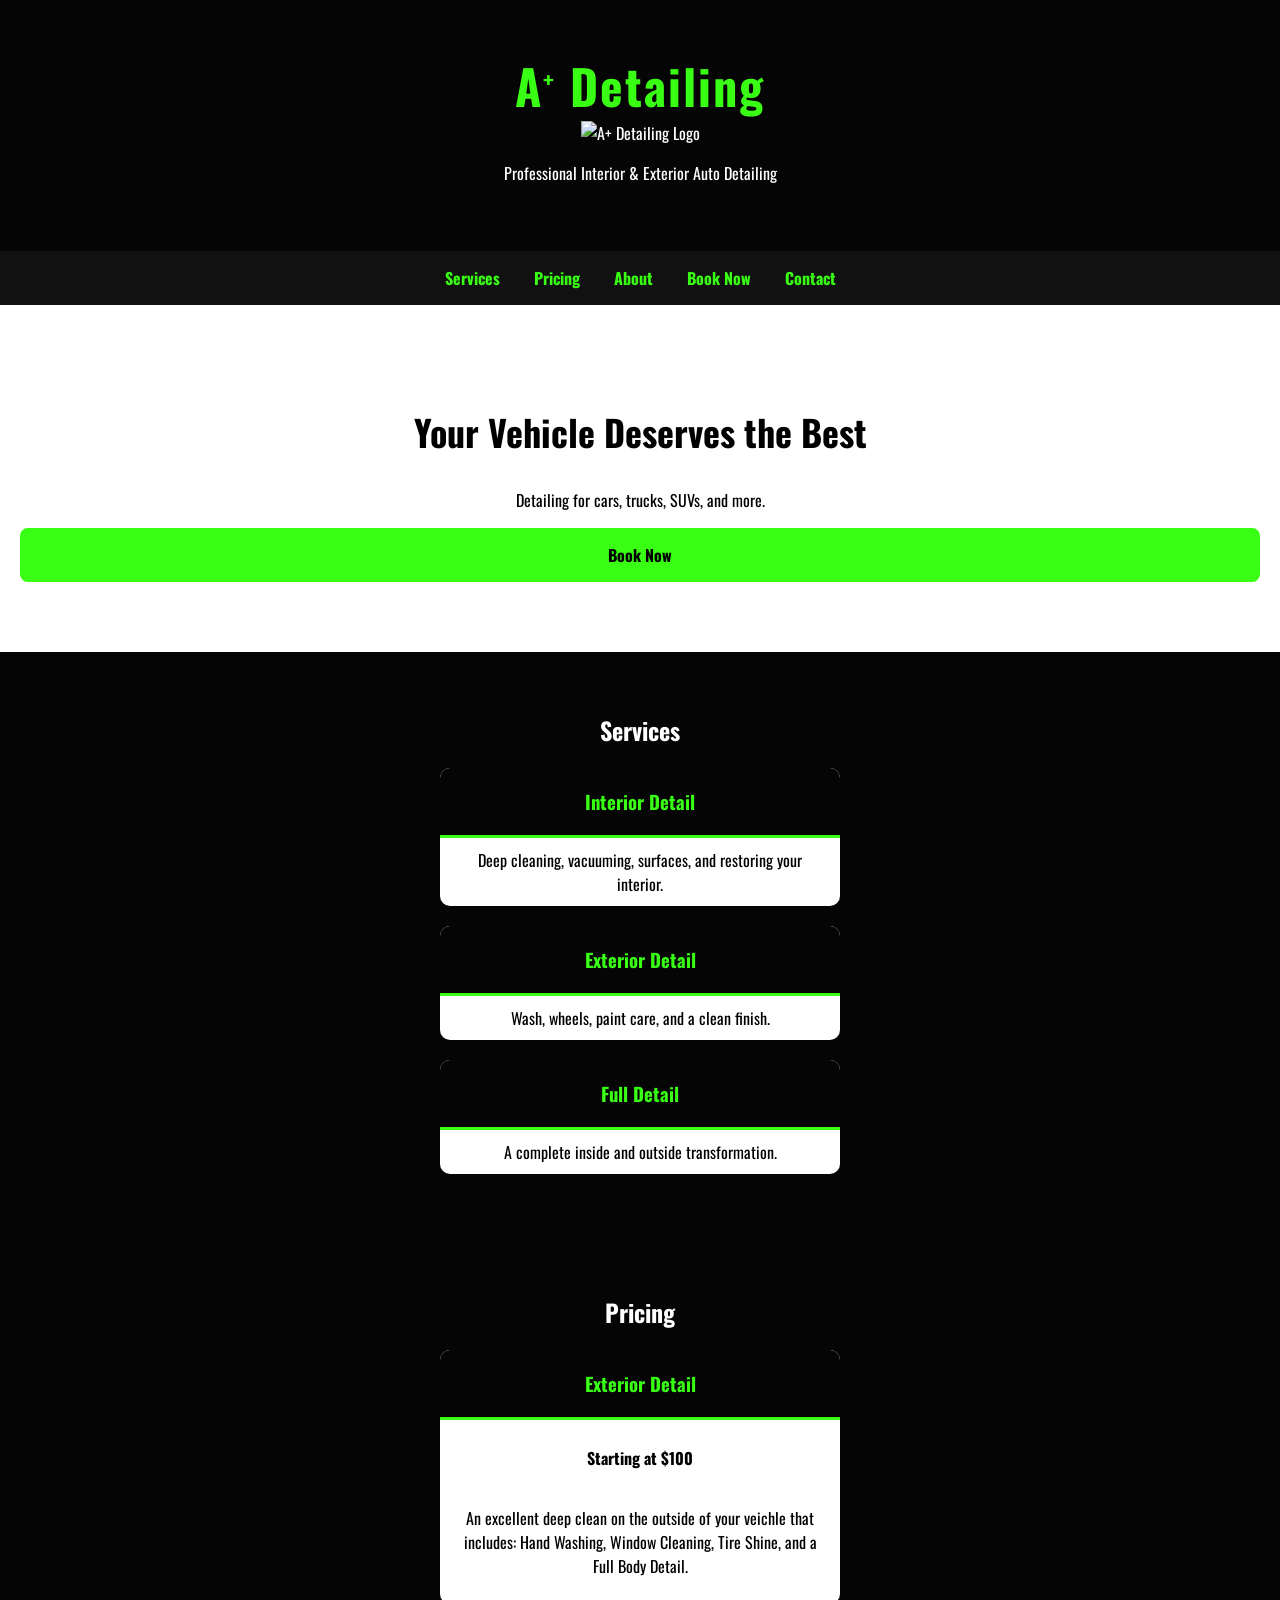
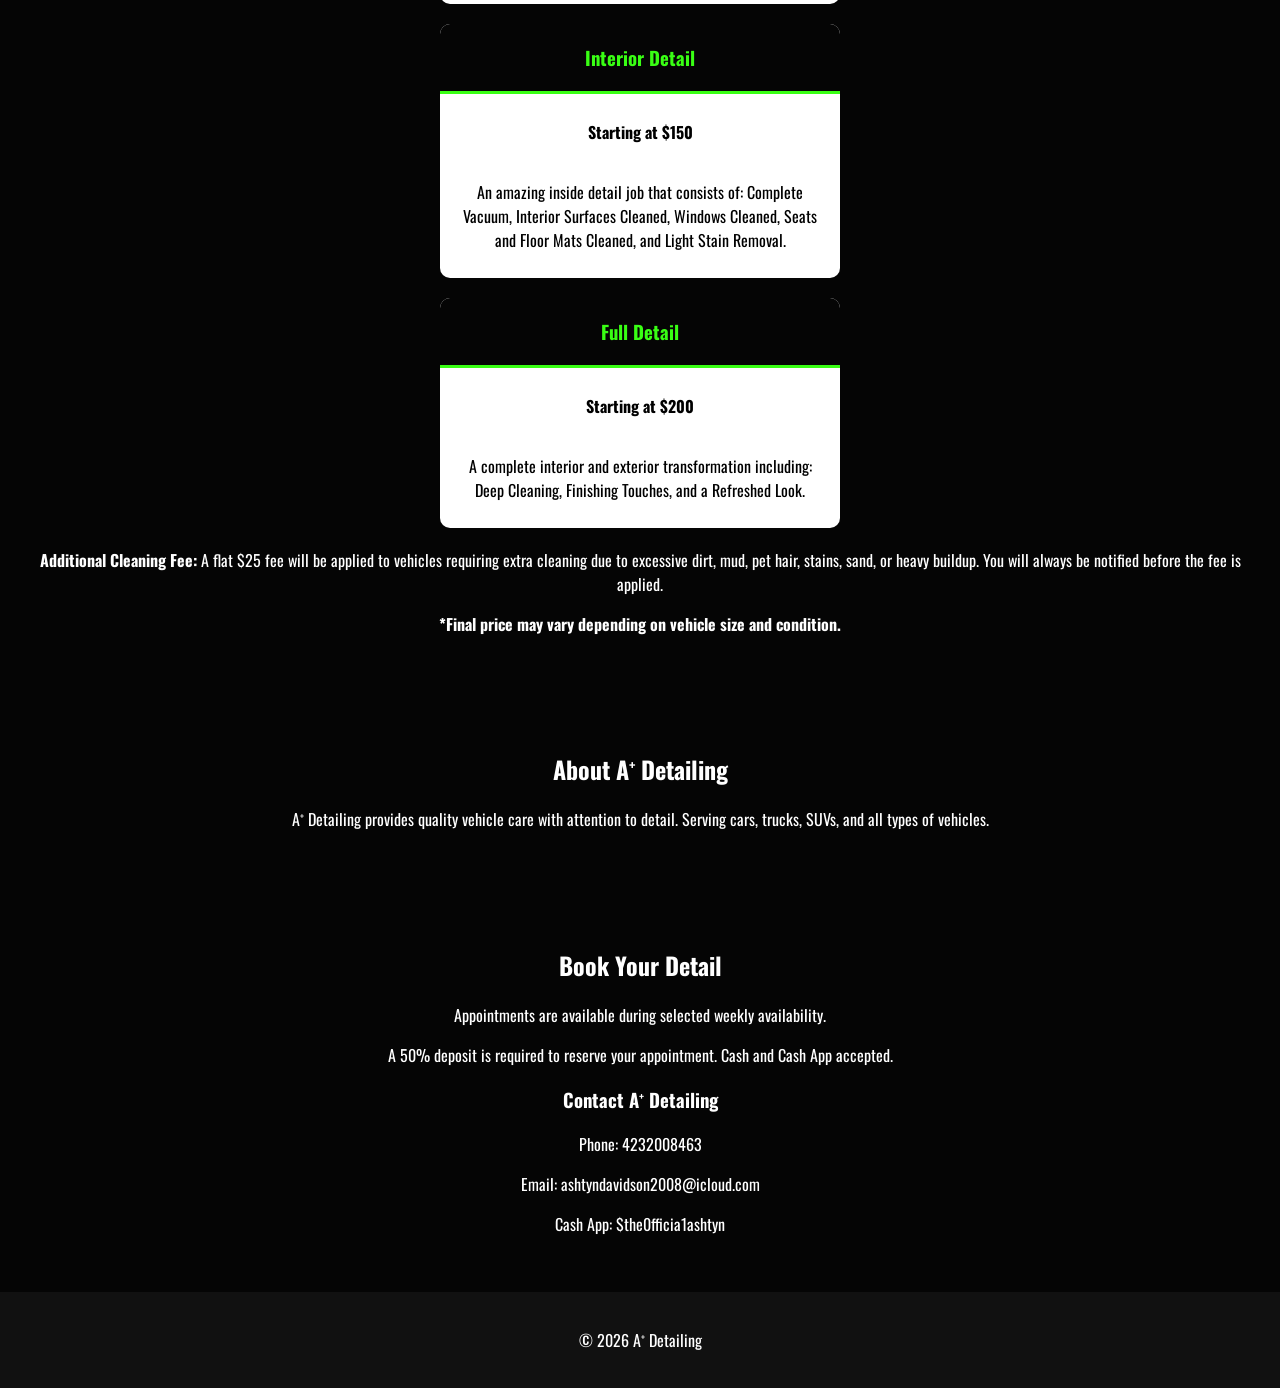
==== index.html @ 8a40f92f "Update index.html" ====
<!DOCTYPE html>
<html lang="en">
<head>
    <meta charset="UTF-8">
    <meta name="viewport" content="width=device-width, initial-scale=1.0">
        
        <link rel="preconnect" href="https://fonts.googleapis.com">
<link rel="preconnect" href="https://fonts.gstatic.com" crossorigin>
<link href="https://fonts.googleapis.com/css2?family=Oswald:wght@400;500;600;700&display=swap" rel="stylesheet">
    
    <title>A<sup>+</sup> Detailing | Auto Detailing</title>
    <link rel="stylesheet" href="style.css">
</head>

<body>

<header>
    <h1>A<sup>+</sup> Detailing</h1>
    <img src="logo.png" alt="A+ Detailing Logo">
    <p>Professional Interior & Exterior Auto Detailing</p>
</header>

<nav>
    <a href="#services">Services</a>
    <a href="#pricing">Pricing</a>
    <a href="#about">About</a>
    <a href="booking.html">Book Now</a>
    <a href="contact.html">Contact</a>
</nav>

<section class="hero">
    <h2>Your Vehicle Deserves the Best</h2>
    <p>Detailing for cars, trucks, SUVs, and more.</p>
    <a class="button" href="booking.html">Book Now</a>
</section>

<section id="services">
    <h2>Services</h2>

    <div class="card">
        <h3>Interior Detail</h3>
        <p>Deep cleaning, vacuuming, surfaces, and restoring your interior.</p>
    </div>

    <div class="card">
        <h3>Exterior Detail</h3>
        <p>Wash, wheels, paint care, and a clean finish.</p>
    </div>

    <div class="card">
        <h3>Full Detail</h3>
        <p>A complete inside and outside transformation.</p>
    </div>
</section>
<section id="pricing">
    <h2>Pricing</h2>

    <div class="pricing-card">
        <h3>Exterior Detail</h3>
        <p><strong>Starting at $100</strong></p>
        <p>
            An excellent deep clean on the outside of your veichle that includes: 
            Hand Washing, Window Cleaning, Tire Shine, and a Full Body Detail.
        </p>
    </div>
    
    <div class="pricing-card">
        <h3>Interior Detail</h3>
        <p><strong>Starting at $150</strong></p>
        <p>
            An amazing inside detail job that consists of: 
            Complete Vacuum, Interior Surfaces Cleaned, Windows Cleaned, Seats and Floor Mats Cleaned, and Light Stain Removal.
        </p>
    </div>
    
    <div class="pricing-card">
        <h3>Full Detail</h3>
        <p><strong>Starting at $200</strong></p>
        <p>
            A complete interior and exterior transformation including: 
            Deep Cleaning, Finishing Touches, and a Refreshed Look.
        </p>
    </div>
    
    <p><strong>Additional Cleaning Fee:</strong> A flat $25 fee will be applied to vehicles requiring extra cleaning due to excessive dirt, mud, pet hair, stains, sand, or heavy buildup. You will always be notified before the fee is applied.</p>

    <p><strong>*Final price may vary depending on vehicle size and condition.</strong></p>
</section>
<section id="about">
    <h2>About A<sup>+</sup> Detailing</h2>
    <p>
         A<sup>+</sup> Detailing provides quality vehicle care with attention to detail.
        Serving cars, trucks, SUVs, and all types of vehicles.
    </p>
</section>

<section id="contact">
    <h2>Book Your Detail</h2>
    
    <p>
        Appointments are available during selected weekly availability.
    </p>
    
    <p>
        A 50% deposit is required to reserve your appointment.
        Cash and Cash App accepted.
    </p>
    
    <h3>Contact A<sup>+</sup> Detailing</h3>
    
    <p>Phone: 4232008463</p>
    <p>Email: ashtyndavidson2008@icloud.com</p>
    <p>Cash App: $the0fficia1ashtyn</p>
    
</section>

<footer>
    <p>© 2026 A<sup>+</sup> Detailing</p>
</footer>

<script src="script.js"></script>

</body>
</html>
---- style.css ----
body {
    margin: 0;
    font-family: "Oswald", sans-serif;
    background: #050505;
    color: white;
}
header {
    background: #050505;
    color: #ffffff;
    text-align: center;
    padding: 50px 20px;
}

header h1 {
    font-size: 48px;
    margin: 0;
    letter-spacing: 2px;
    color: #39ff14;
}
nav {
    background: #111;
    text-align: center;
    padding: 15px;
}

nav a {
    color: #39ff14;
    text-decoration: none;
    margin: 0 15px;
    font-weight: bold;
}
.button {
    display: block;
    background: #39ff14;
    color: #000;
    padding: 15px 30px;
    text-decoration: none;
    border-radius: 8px;
    margin-top: 20px auto;
    font-weight: bold;
}
h1, h2, h3 {
    font-family: "Oswald", sans-serif;
}
.hero {
    text-align: center;
    padding: 70px 20px;
    background: white;
    color: black;
}

.hero h2 {
    font-size: 36px;
}

section {
    padding: 40px 20px;
    text-align: center;
}

.card {
    background: white;
    color: black;
    border-radius: 10px;
    overflow: hidden;
    margin: 20px auto;
    max-width: 400px;
}

.card h3 {
    background: #050505;
    color: #39ff14;
    margin: 0;
    padding: 20px;
    border-bottom: 3px solid #39ff14;
}

.card p {
    padding: 10px 20px;
    margin: 0;
}

footer {
    background: #111;
    color: white;
    text-align: center;
    padding: 20px;
}
form {
    max-width: 400px;
    margin: 0 auto;
    text-align: center;
}
label {
    display: block;
    margin-bottom: 5px;
}
input, select, textarea {
    width: 100%;
    padding: 12px;
    margin-top: 0px;
    border-radius: 5px;
    border: none;
    box-sizing: border-box;
}
section {
    text-align: center;
}

form {
    max-width: 400px;
    margin: 0 auto;
    text-align: left;
}
.deposit-box {
    background: #111;
    border: 2px solid #39ff14;
    border-radius: 10px;
    padding: 15px;
    margin: 20px 0;
    color: white;
}
.pricing-card {
    background: white;
    color: black;
    border-radius: 10px;
    overflow: hidden;
    margin: 20px auto;
    max-width: 400px;
}

.pricing-card h3 {
    background: #050505;
    color: #39ff14;
    margin: 0;
    padding: 20px;
    border-bottom: 3px solid #39ff14;
}

.pricing-card p {
    padding: 10px 20px;
}
form .button {
    display: inline-block;
    margin: 20px auto;
}
form {
    text-align: center;
}
h1 sup {
    font-size: 0.5em;
    vertical-align: super;
}
sup {
    font-size: 0.6em;
    vertical-align: super;
}
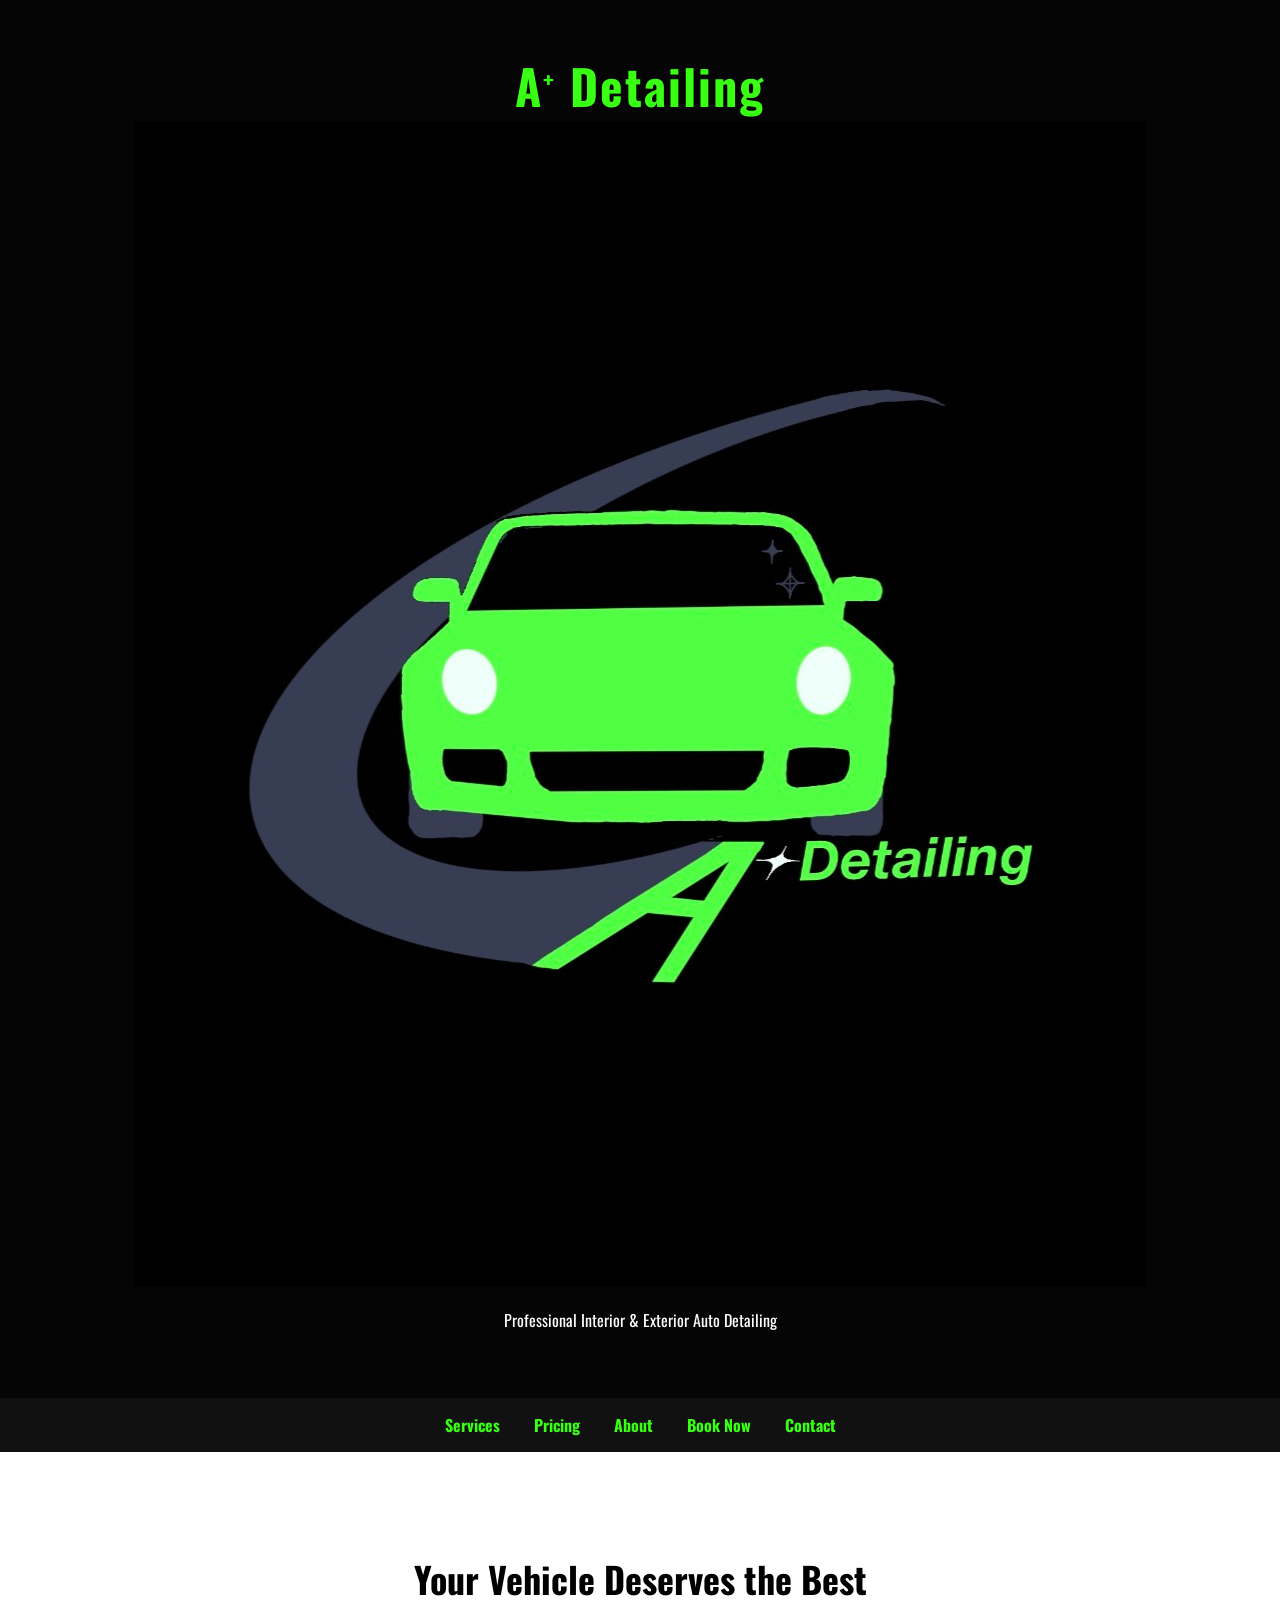
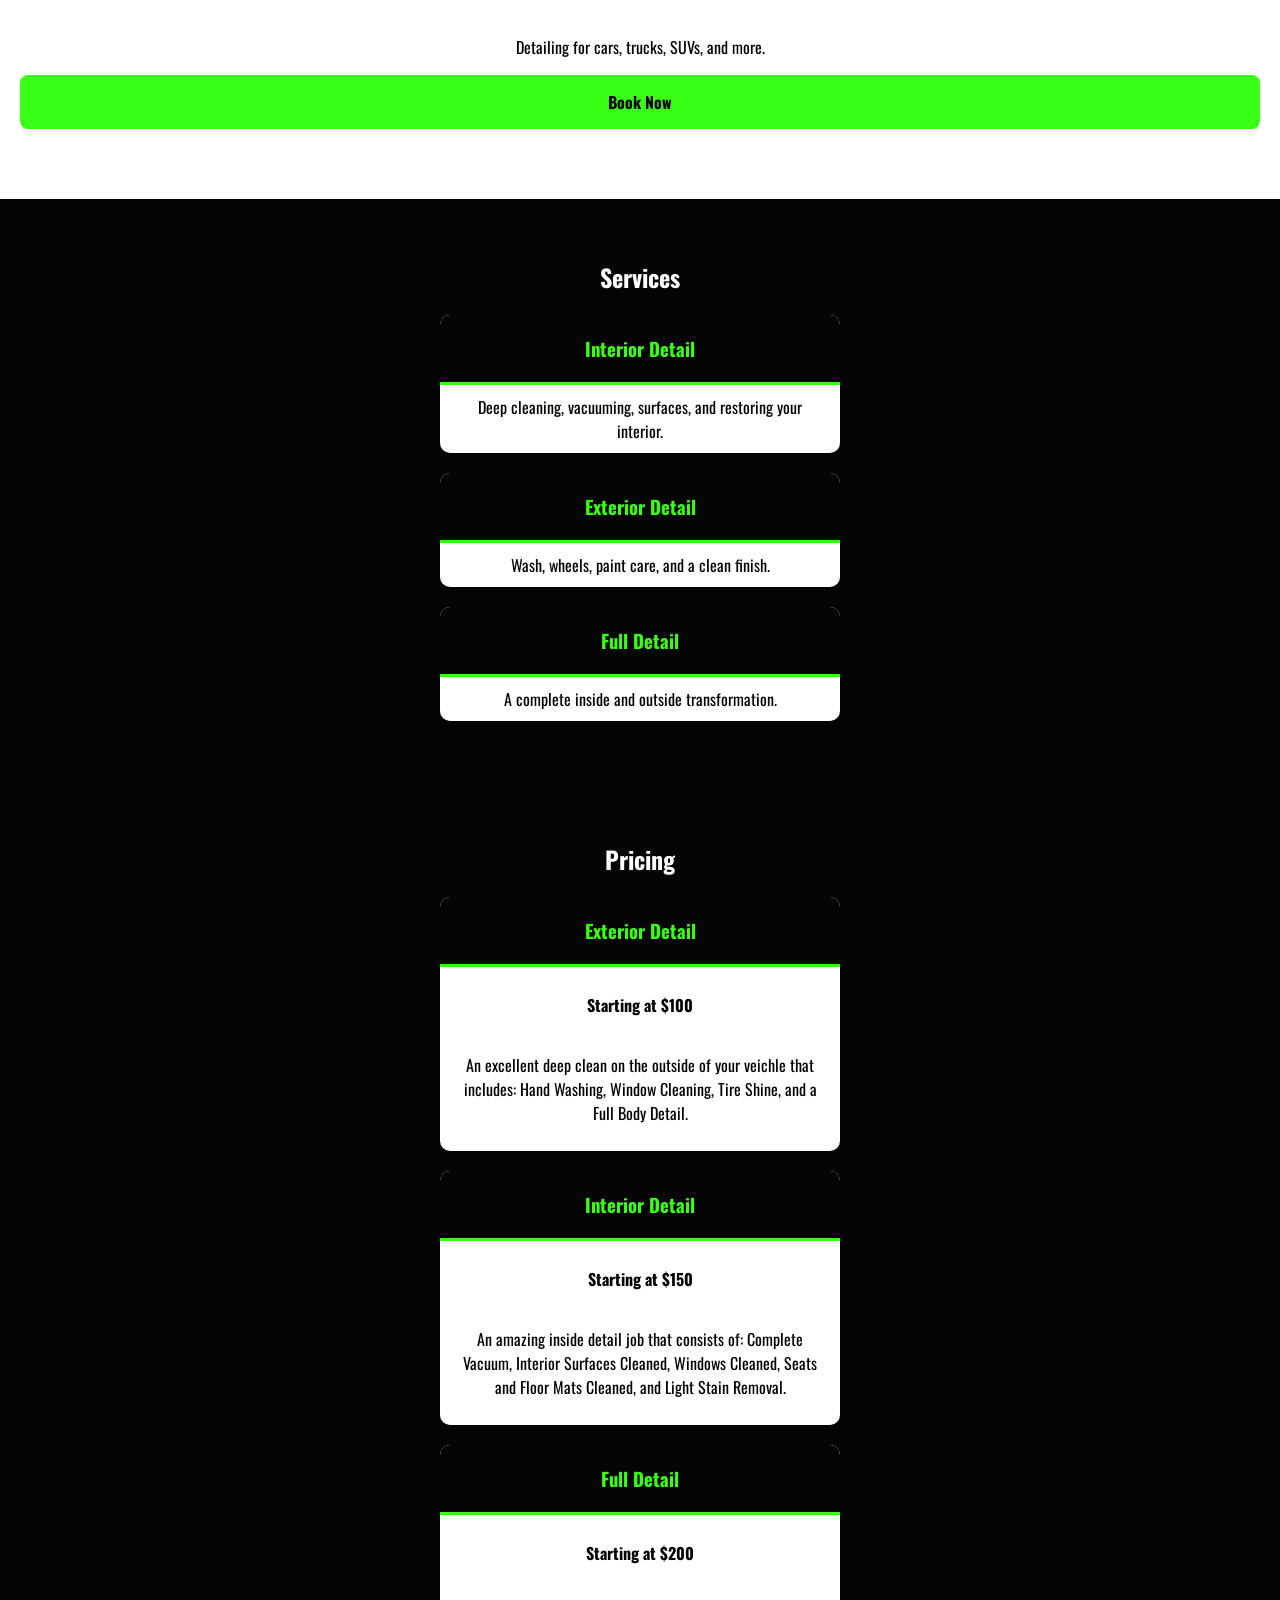
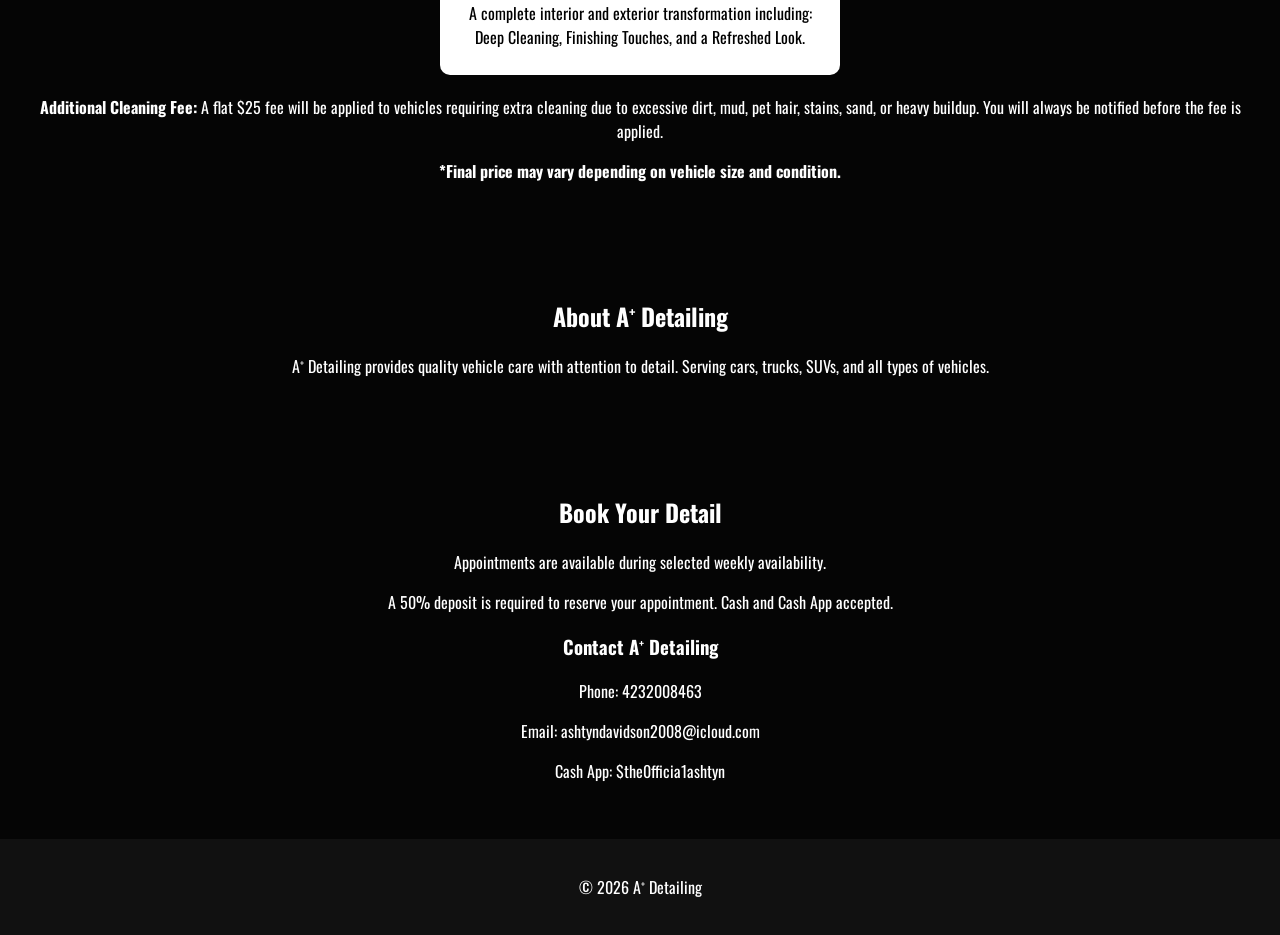
==== commit 7efb32ee: "Update index.html" ====
--- a/index.html
+++ b/index.html
@@ -16,7 +16,7 @@
 
 <header>
     <h1>A<sup>+</sup> Detailing</h1>
-    <img src="logo.png" alt="A+ Detailing Logo">
+    <img src="IMG_7613.jpeg" alt="A+ Detailing Logo">
     <p>Professional Interior & Exterior Auto Detailing</p>
 </header>
 
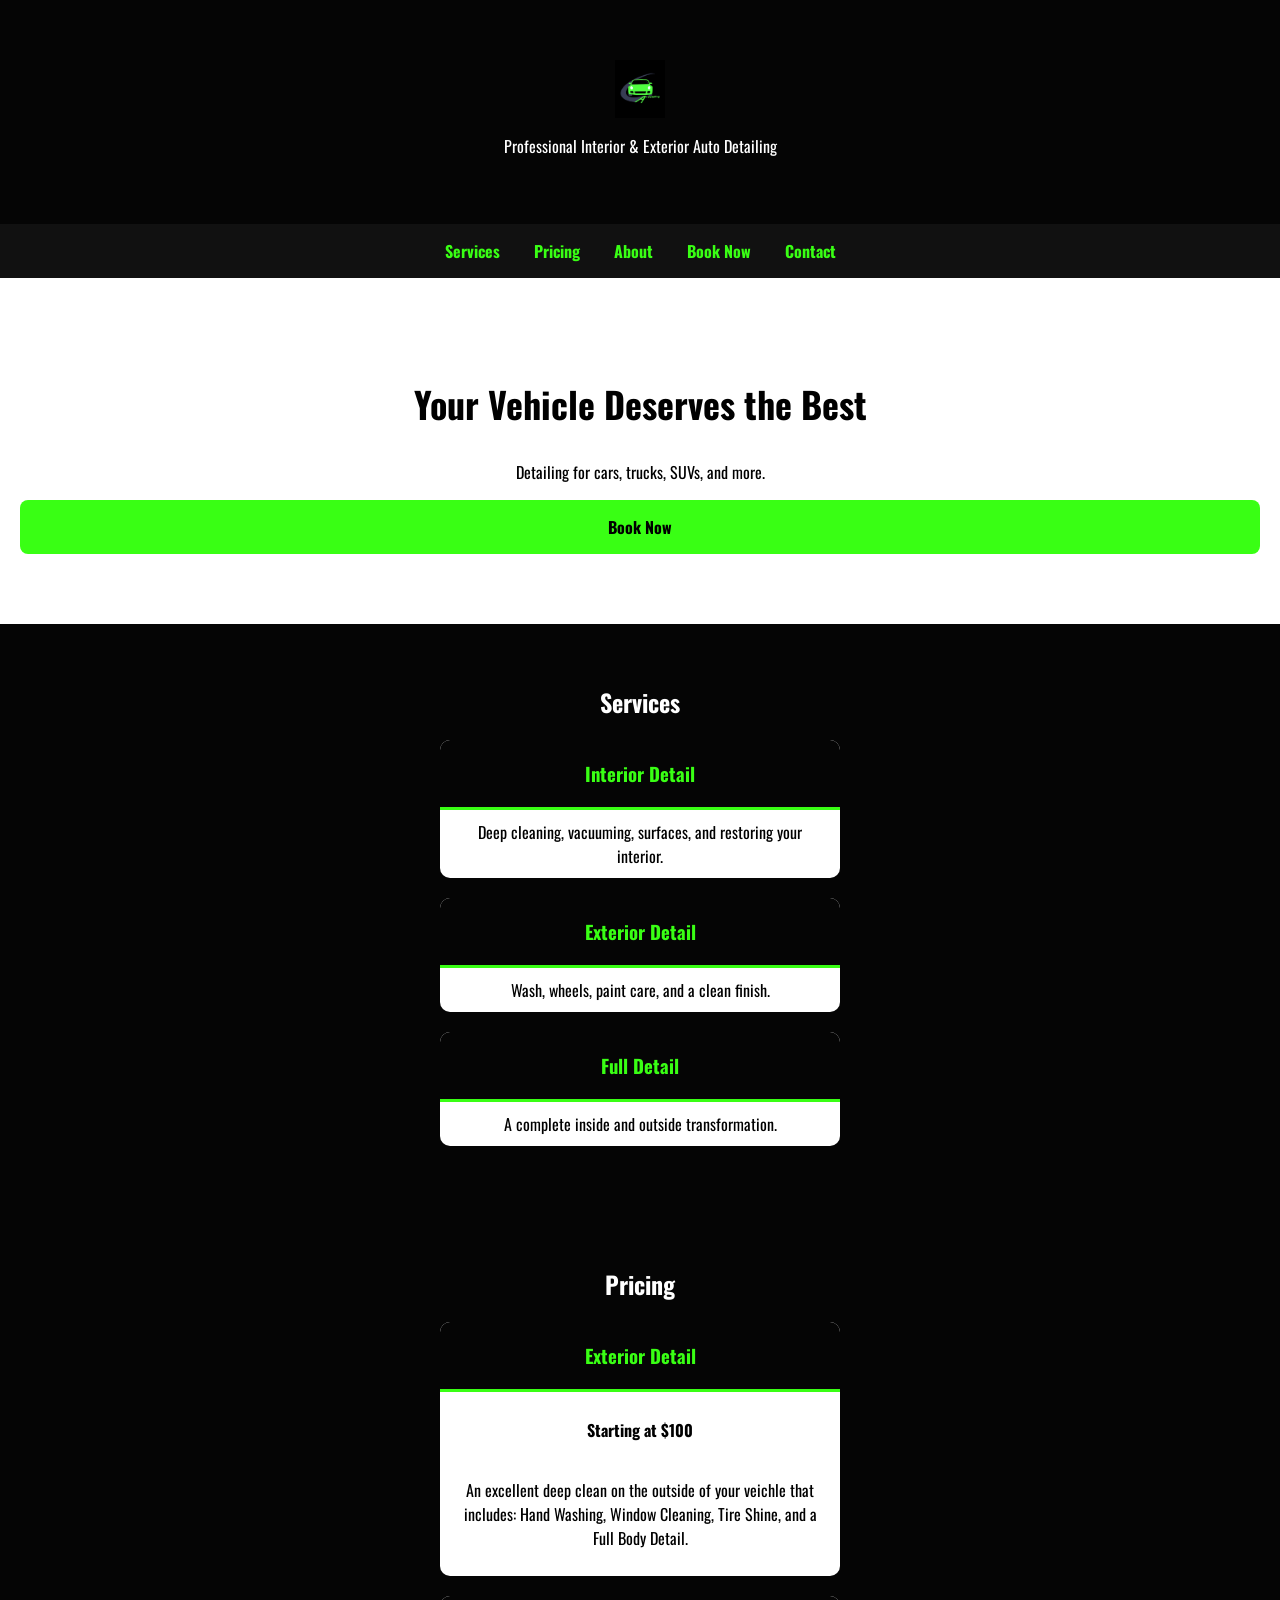
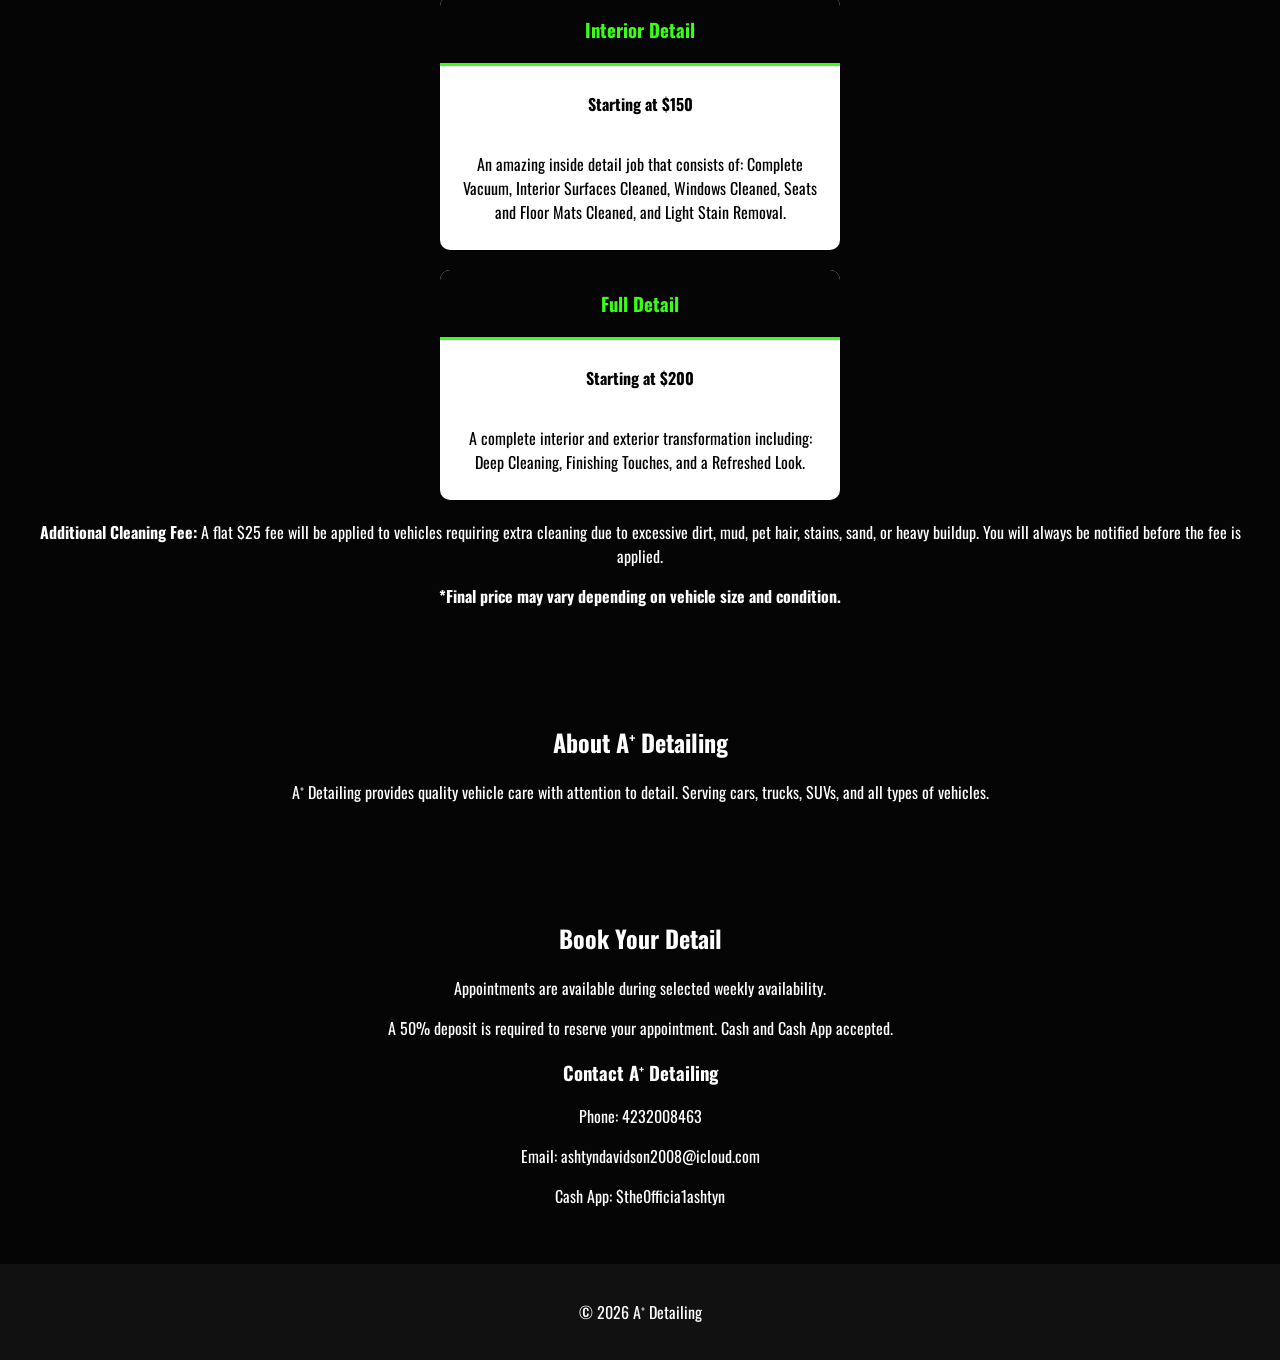
==== commit d1d18afd: "Update index.html" ====
--- a/index.html
+++ b/index.html
@@ -15,7 +15,6 @@
 <body>
 
 <header>
-    <h1>A<sup>+</sup> Detailing</h1>
     <img src="IMG_7613.jpeg" alt="A+ Detailing Logo">
     <p>Professional Interior & Exterior Auto Detailing</p>
 </header>
--- a/style.css
+++ b/style.css
@@ -154,4 +154,11 @@
 sup {
     font-size: 0.6em;
     vertical-align: super;
-}+}
+header img {
+    width: 50px;
+    height: auto;
+    display: block;
+    margin: 10px auto;
+}
+margin: 5px auto;
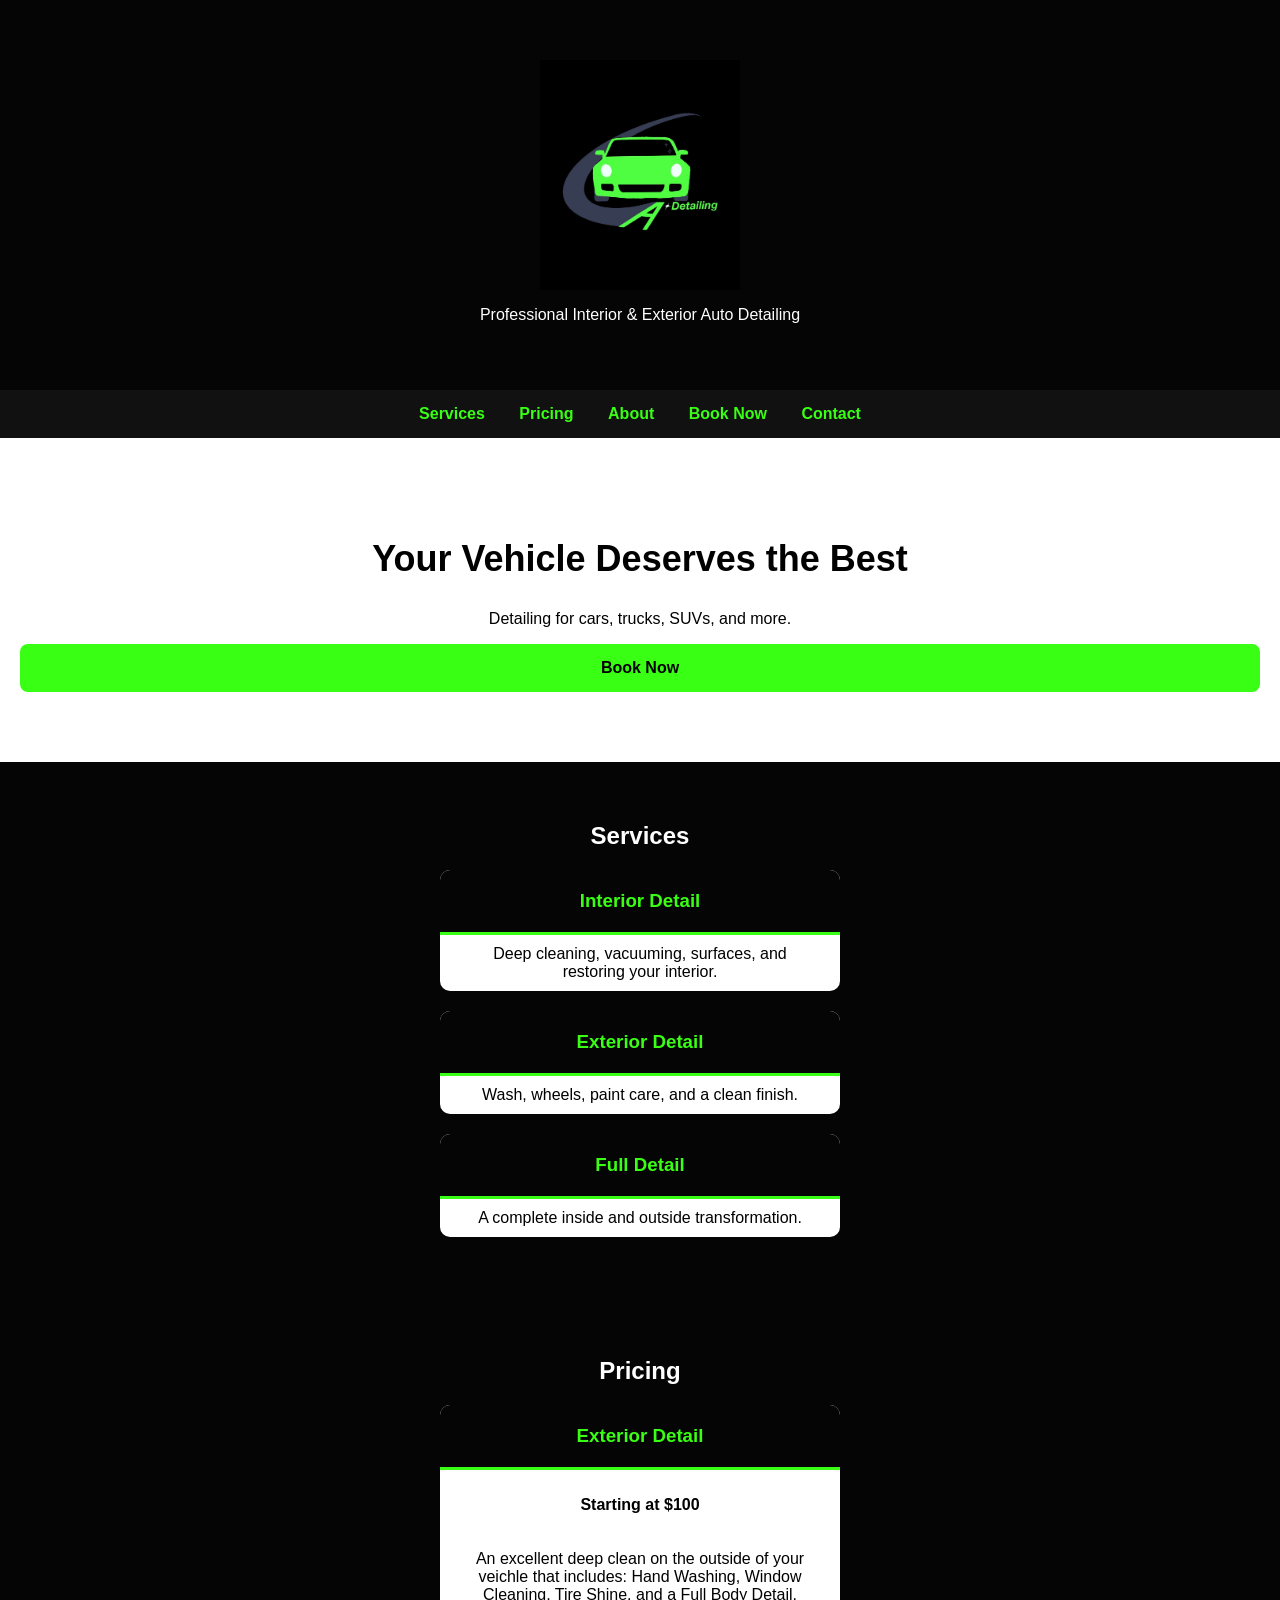
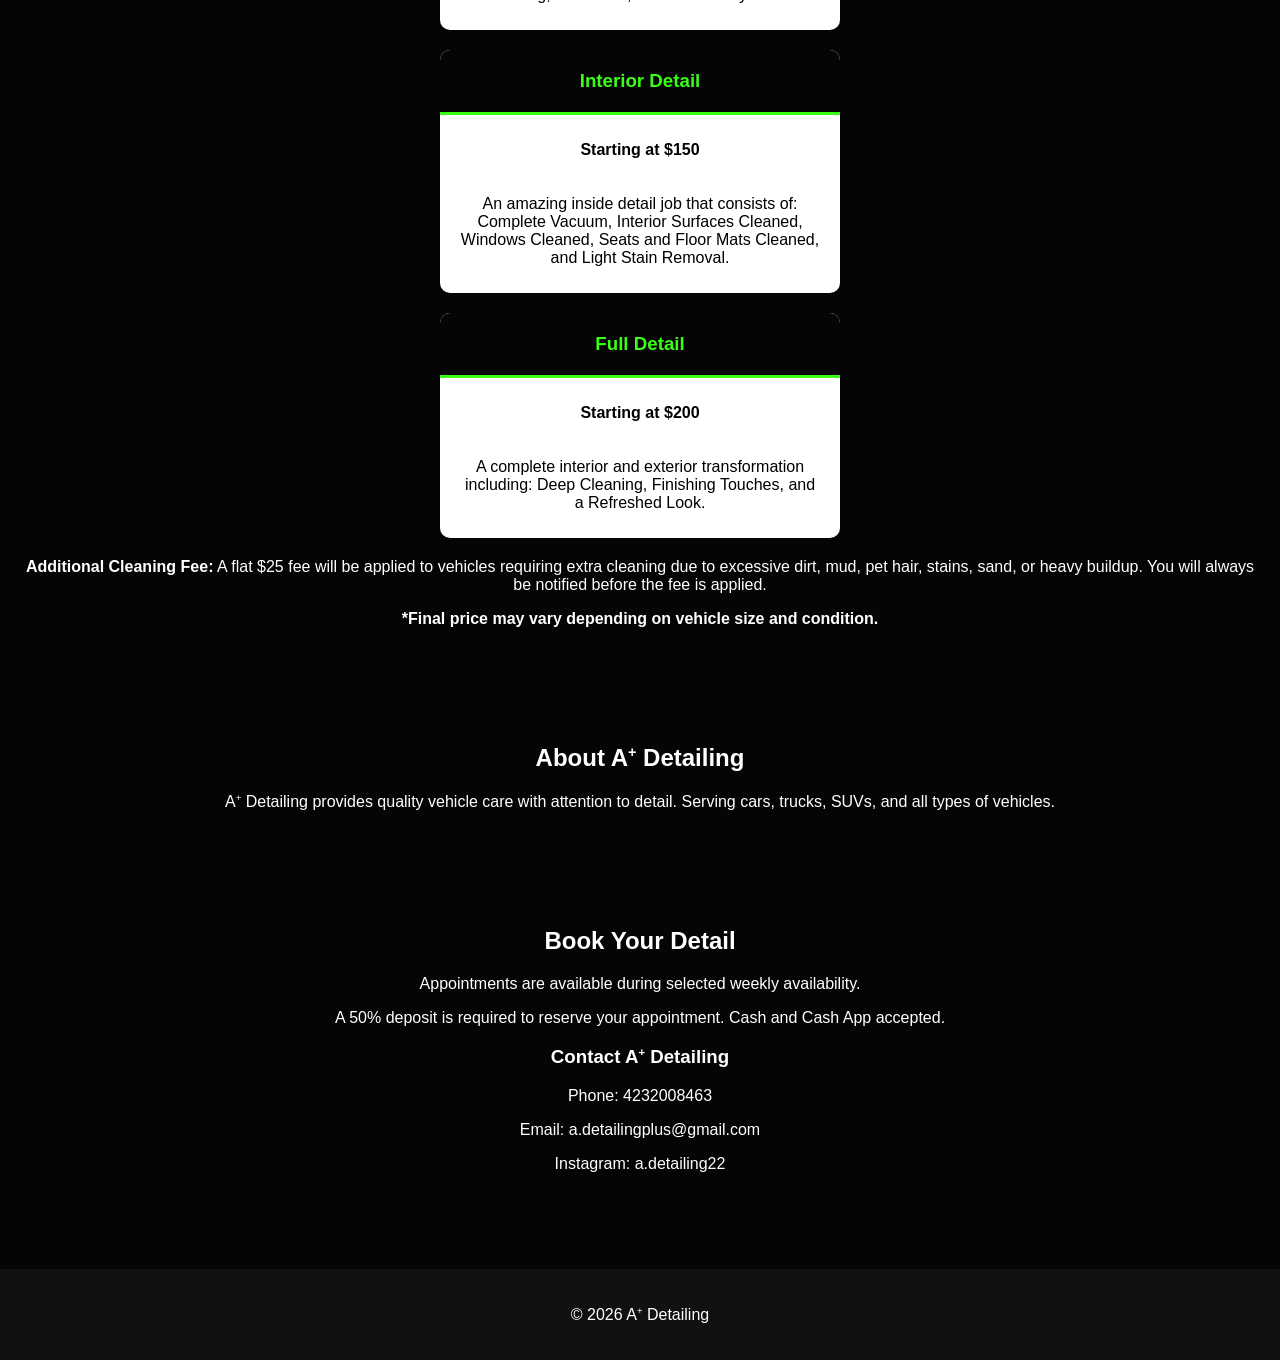
==== commit c9ce37bb: "Update index.html" ====
--- a/index.html
+++ b/index.html
@@ -108,8 +108,8 @@
     <h3>Contact A<sup>+</sup> Detailing</h3>
     
     <p>Phone: 4232008463</p>
-    <p>Email: ashtyndavidson2008@icloud.com</p>
-    <p>Cash App: $the0fficia1ashtyn</p>
+    <p>Email: a.detailingplus@gmail.com</p>
+    <p>Instagram: a.detailing22</p>
     
 </section>
 
--- a/style.css
+++ b/style.css
@@ -1,6 +1,6 @@
 body {
     margin: 0;
-    font-family: "Oswald", sans-serif;
+    font-family: Impact, sans-serif;
     background: #050505;
     color: white;
 }
@@ -40,7 +40,7 @@
     font-weight: bold;
 }
 h1, h2, h3 {
-    font-family: "Oswald", sans-serif;
+    font-family: Impact, sans-serif;
 }
 .hero {
     text-align: center;
@@ -156,9 +156,81 @@
     vertical-align: super;
 }
 header img {
-    width: 50px;
+    width: 200px;
     height: auto;
     display: block;
     margin: 10px auto;
 }
-margin: 5px auto;+margin: 5px auto;
+.contact-container {
+    background: #000;
+    border: 6px solid #39ff14;
+    min-height: 70vh;
+    display: flex;
+    justify-content: center;
+    align-items: center;
+    padding: 30px;
+}
+
+.contact-box {
+    background: #fff;
+    color: #000;
+    max-width: 500px;
+    width: 100%;
+    padding: 30px;
+    border-radius: 12px;
+    text-align: center;
+}
+
+.contact-box h2 {
+    background: #000;
+    color: #39ff14;
+    margin: -30px -30px 25px -30px;
+    padding: 20px;
+}
+.contact-page {
+    border: 8px solid #39ff14;
+    box-sizing: border-box;
+    min-height: 50vh;
+}
+
+.contact-container {
+    display: flex;
+    justify-content: flex-start;
+    align-items: center;
+    padding: 5px 40px 40px;
+}
+
+
+.contact-box {
+    background: white;
+    color: black;
+    width: 100%;
+    max-width: 600px;
+    padding: 35px;
+    border-radius: 12px;
+    text-align: center;
+}
+.contact-page header {
+    text-align: center;
+    padding: 30px 20px;
+}
+
+.contact-page header h1 {
+    font-size: 3rem;
+    letter-spacing: 3px;
+    margin: 0;
+    color: white;
+}
+.logo {
+    width: 200px;
+    height: auto;
+    display: block;
+    margin: 20px auto;
+}
+
+footer {
+    text-align: center;
+    padding: 20px;
+    margin-top: 40px;
+}
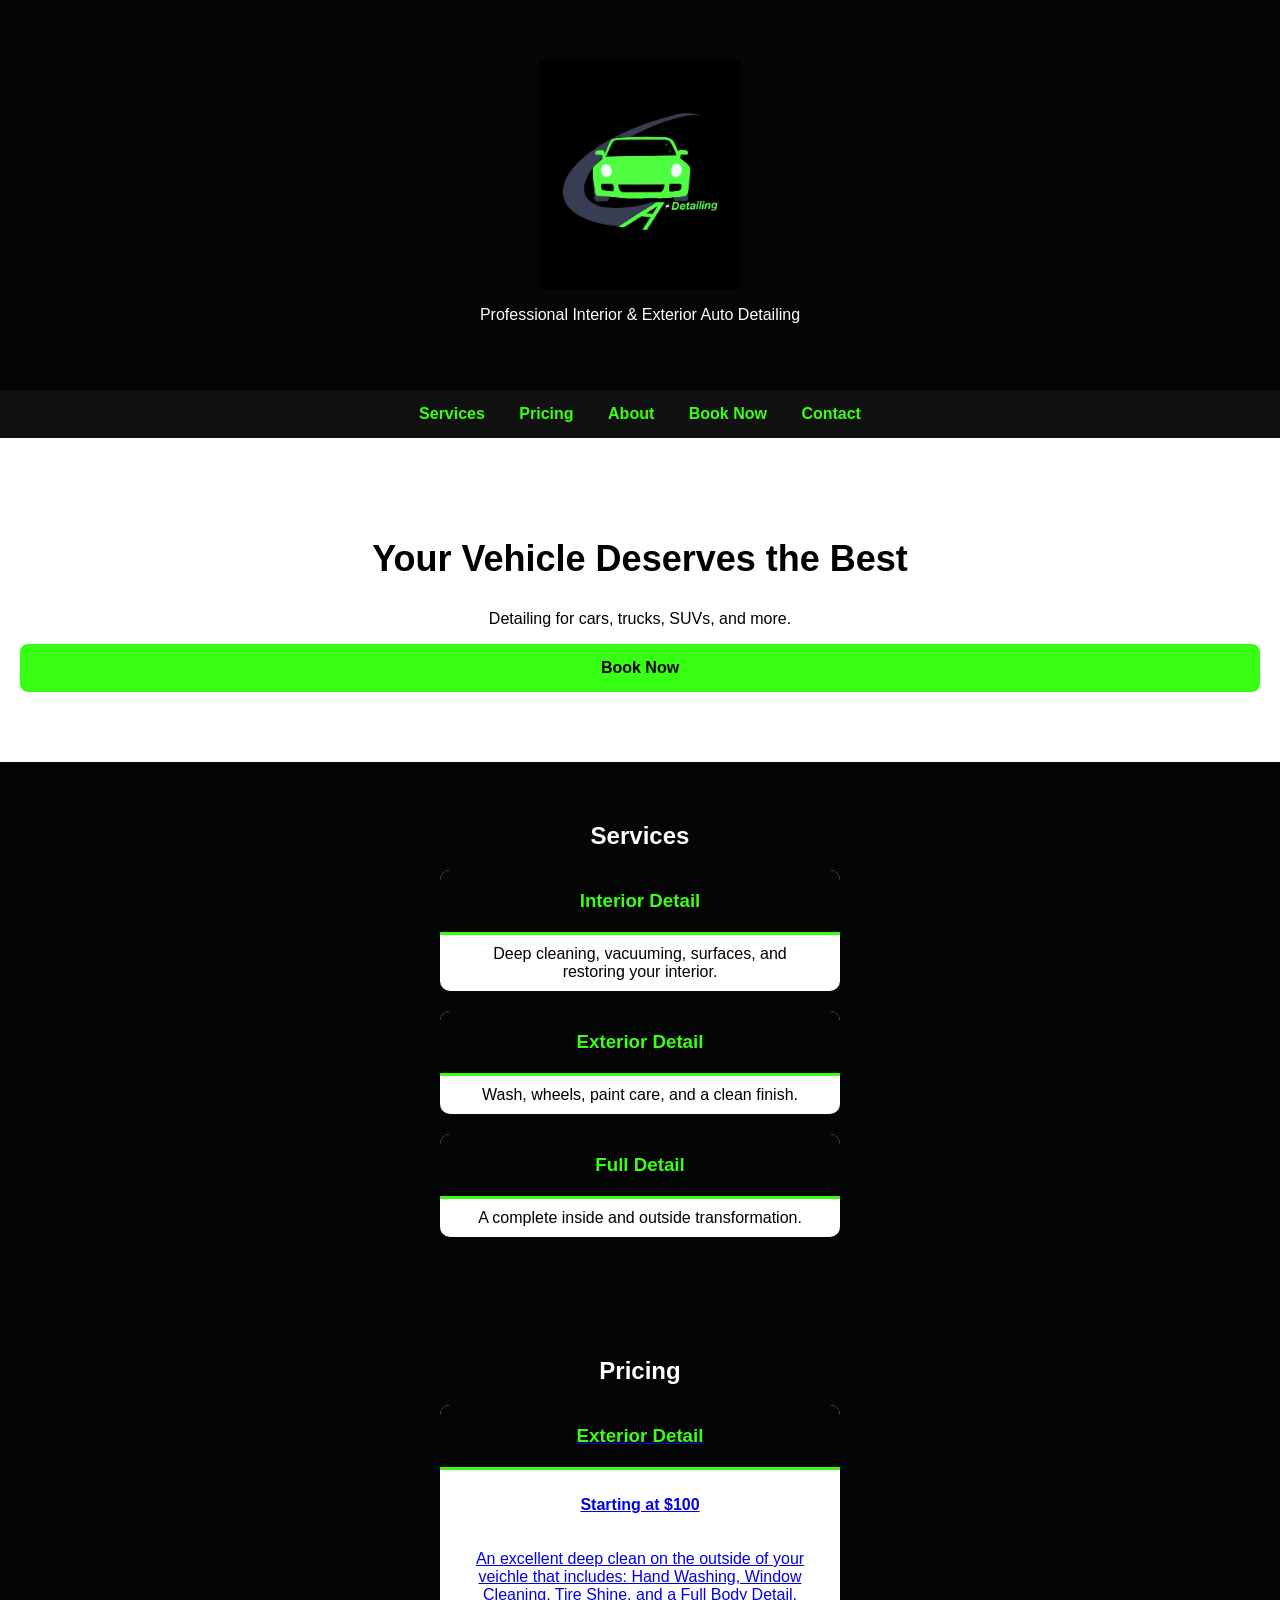
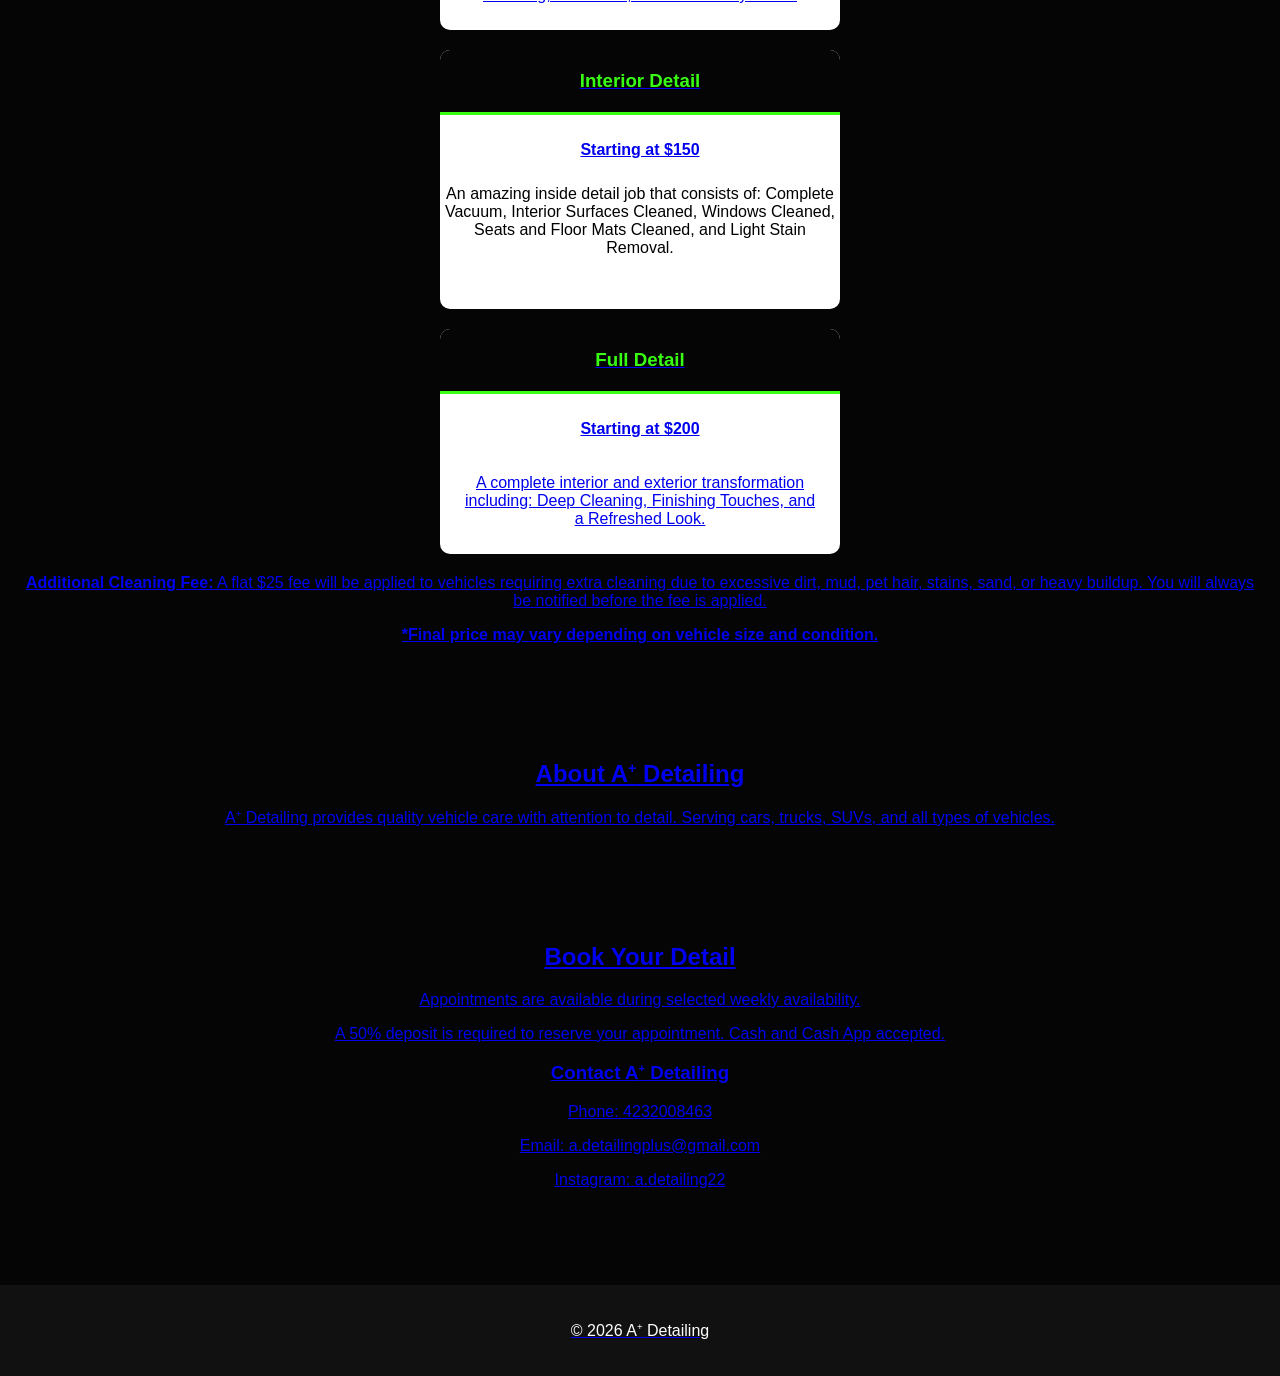
==== commit 0d7ea491: "Update index.html" ====
--- a/index.html
+++ b/index.html
@@ -55,6 +55,7 @@
     <h2>Pricing</h2>
 
     <div class="pricing-card">
+        <a href="booking.html?service=Exterior%20Detail">
         <h3>Exterior Detail</h3>
         <p><strong>Starting at $100</strong></p>
         <p>
@@ -64,15 +65,21 @@
     </div>
     
     <div class="pricing-card">
+
+    <a href="booking.html?service=Interior%20Detail">
+
         <h3>Interior Detail</h3>
+
         <p><strong>Starting at $150</strong></p>
-        <p>
+
+    </a>
             An amazing inside detail job that consists of: 
             Complete Vacuum, Interior Surfaces Cleaned, Windows Cleaned, Seats and Floor Mats Cleaned, and Light Stain Removal.
         </p>
     </div>
     
     <div class="pricing-card">
+        <a href="booking.html?service=Full%20Detail">
         <h3>Full Detail</h3>
         <p><strong>Starting at $200</strong></p>
         <p>
--- a/style.css
+++ b/style.css
@@ -233,4 +233,7 @@
     text-align: center;
     padding: 20px;
     margin-top: 40px;
+}
+.booking-page {
+    font-family: Impact, sans-serif;
 }
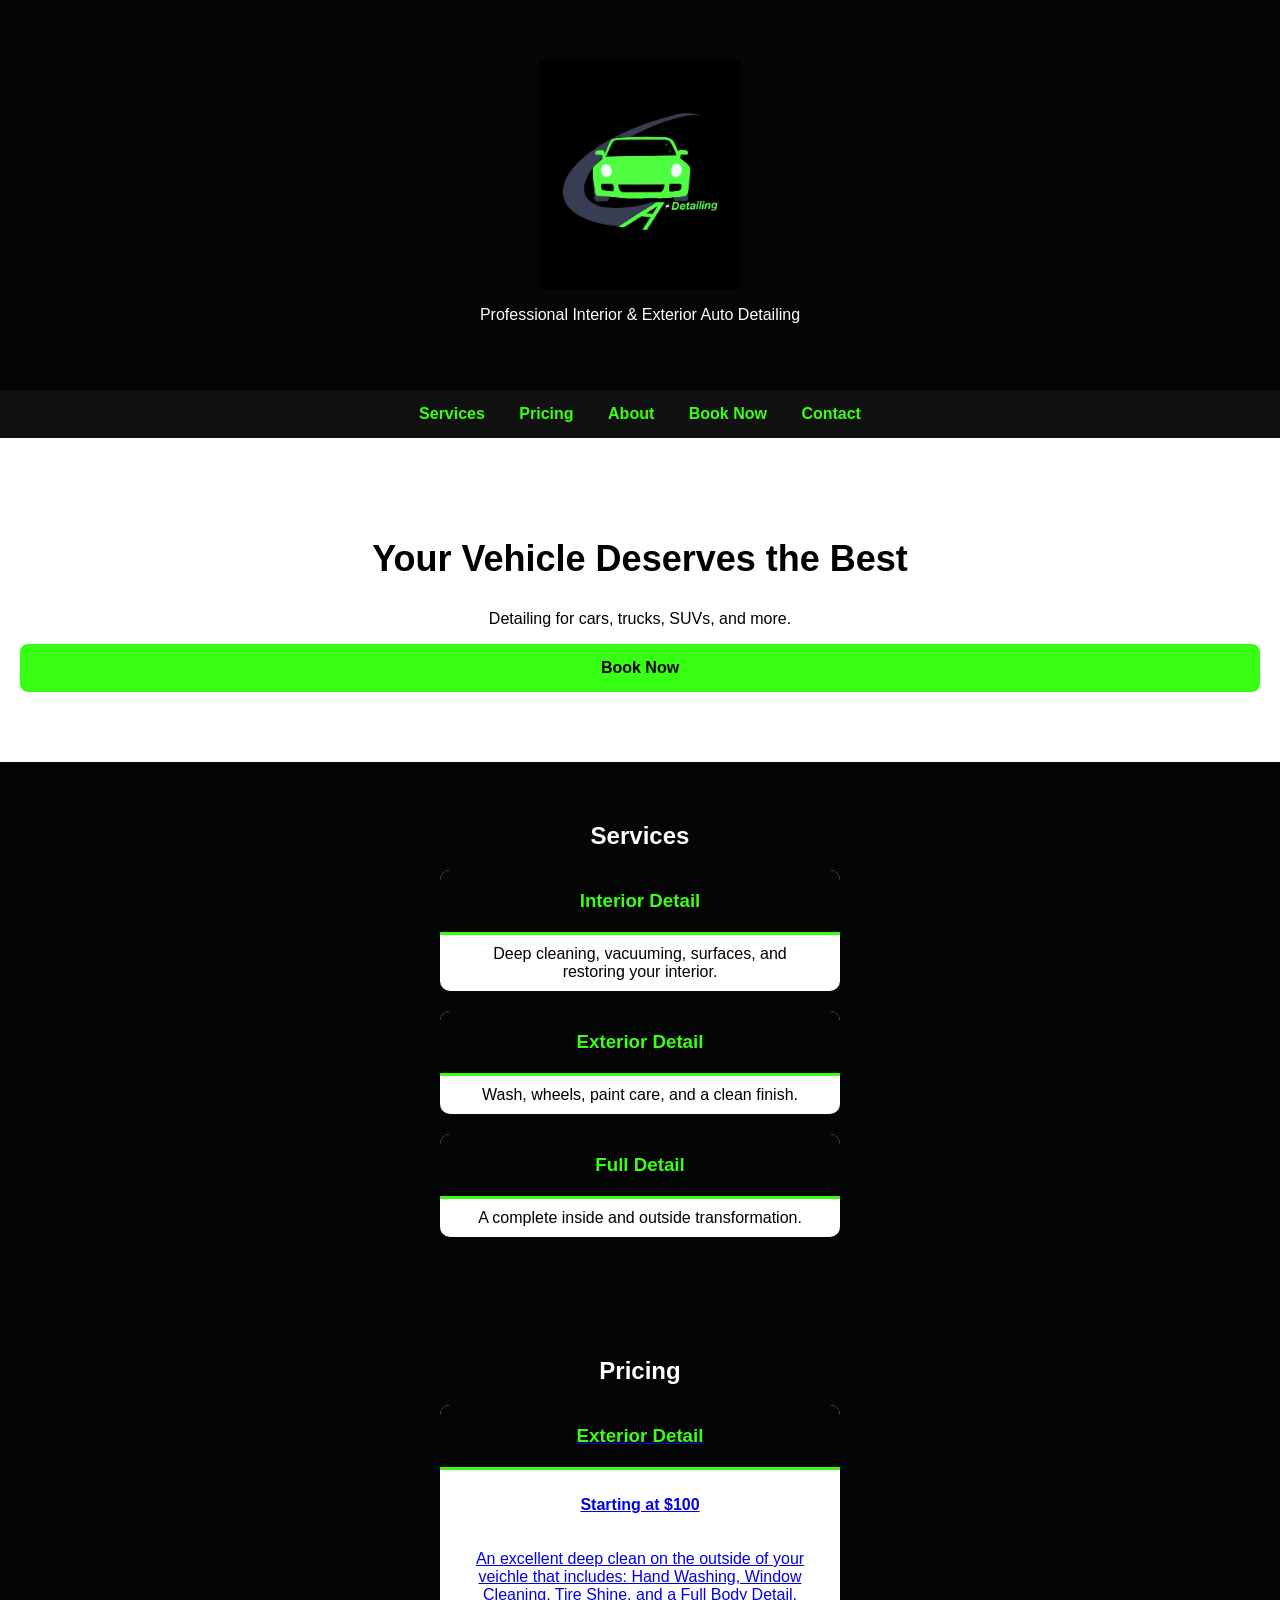
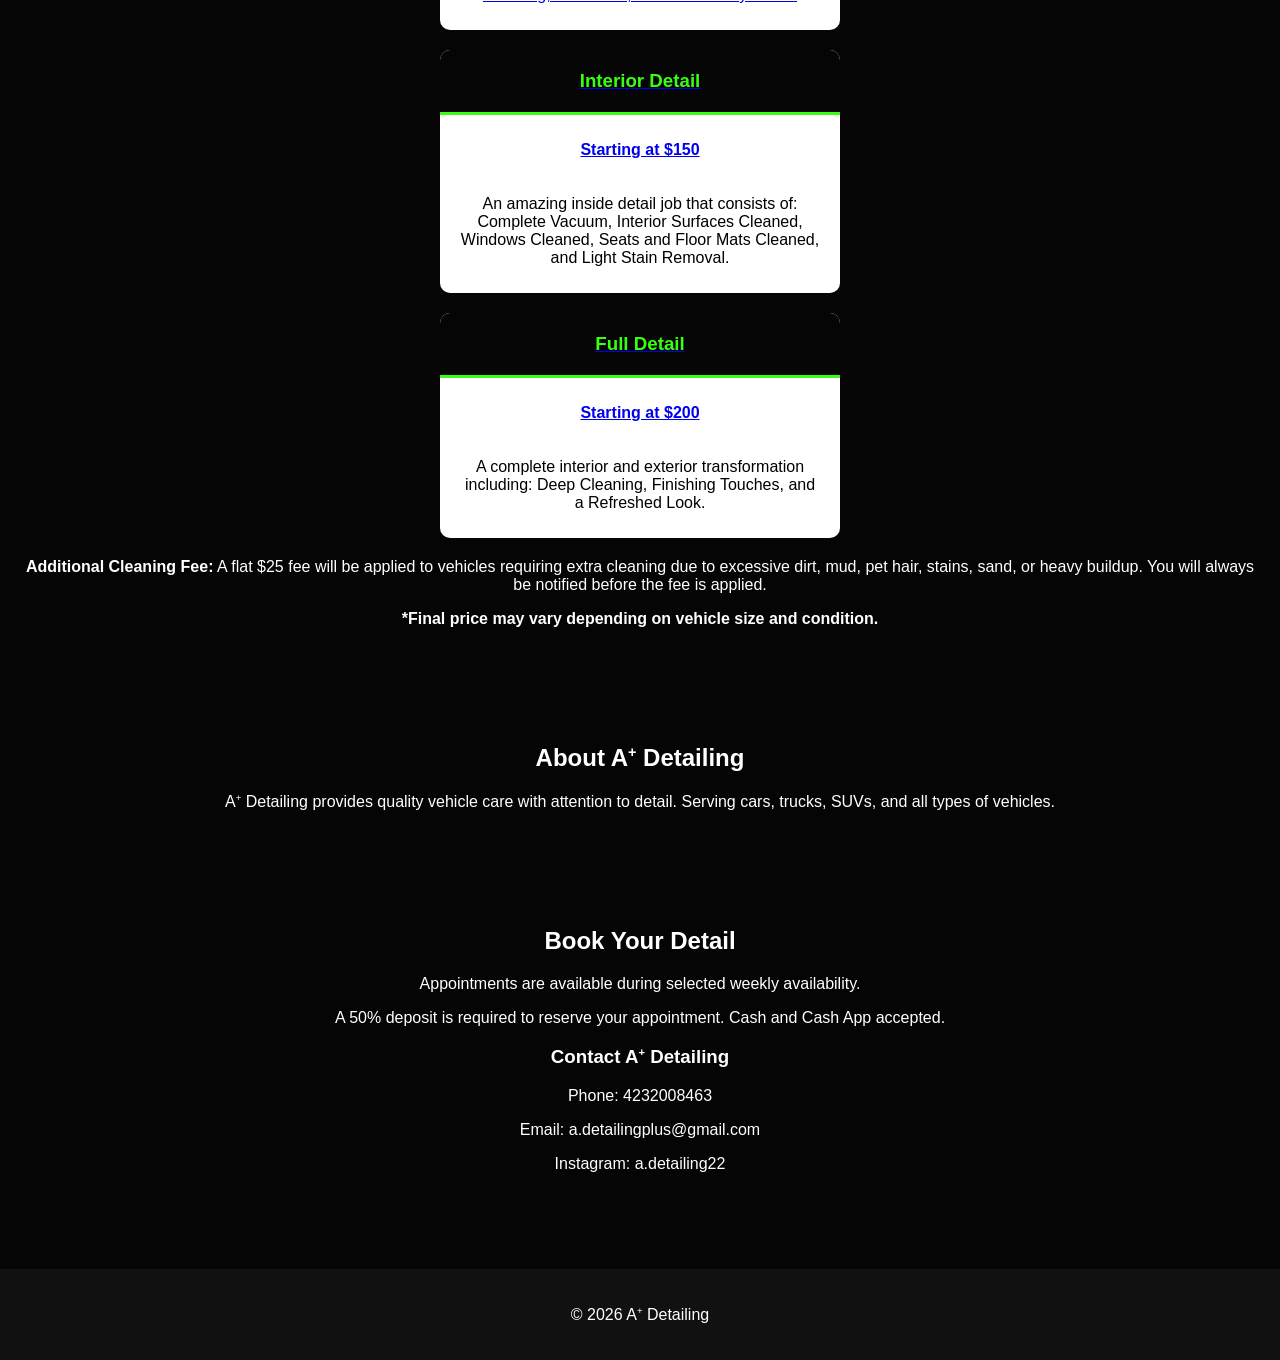
==== commit 9ff0b055: "Update index.html" ====
--- a/index.html
+++ b/index.html
@@ -67,25 +67,25 @@
     <div class="pricing-card">
 
     <a href="booking.html?service=Interior%20Detail">
-
         <h3>Interior Detail</h3>
-
         <p><strong>Starting at $150</strong></p>
-
     </a>
-            An amazing inside detail job that consists of: 
-            Complete Vacuum, Interior Surfaces Cleaned, Windows Cleaned, Seats and Floor Mats Cleaned, and Light Stain Removal.
-        </p>
+            <p>An amazing inside detail job that consists of: 
+            Complete Vacuum, Interior Surfaces Cleaned, Windows Cleaned, 
+                Seats and Floor Mats Cleaned, and Light Stain Removal.</p>
+                
     </div>
     
     <div class="pricing-card">
-        <a href="booking.html?service=Full%20Detail">
+        
+    <a href="booking.html?service=Full%20Detail">
         <h3>Full Detail</h3>
         <p><strong>Starting at $200</strong></p>
-        <p>
-            A complete interior and exterior transformation including: 
-            Deep Cleaning, Finishing Touches, and a Refreshed Look.
-        </p>
+    </a>
+        
+        <p>A complete interior and exterior transformation including: 
+            Deep Cleaning, Finishing Touches, and a Refreshed Look.</p>
+            
     </div>
     
     <p><strong>Additional Cleaning Fee:</strong> A flat $25 fee will be applied to vehicles requiring extra cleaning due to excessive dirt, mud, pet hair, stains, sand, or heavy buildup. You will always be notified before the fee is applied.</p>
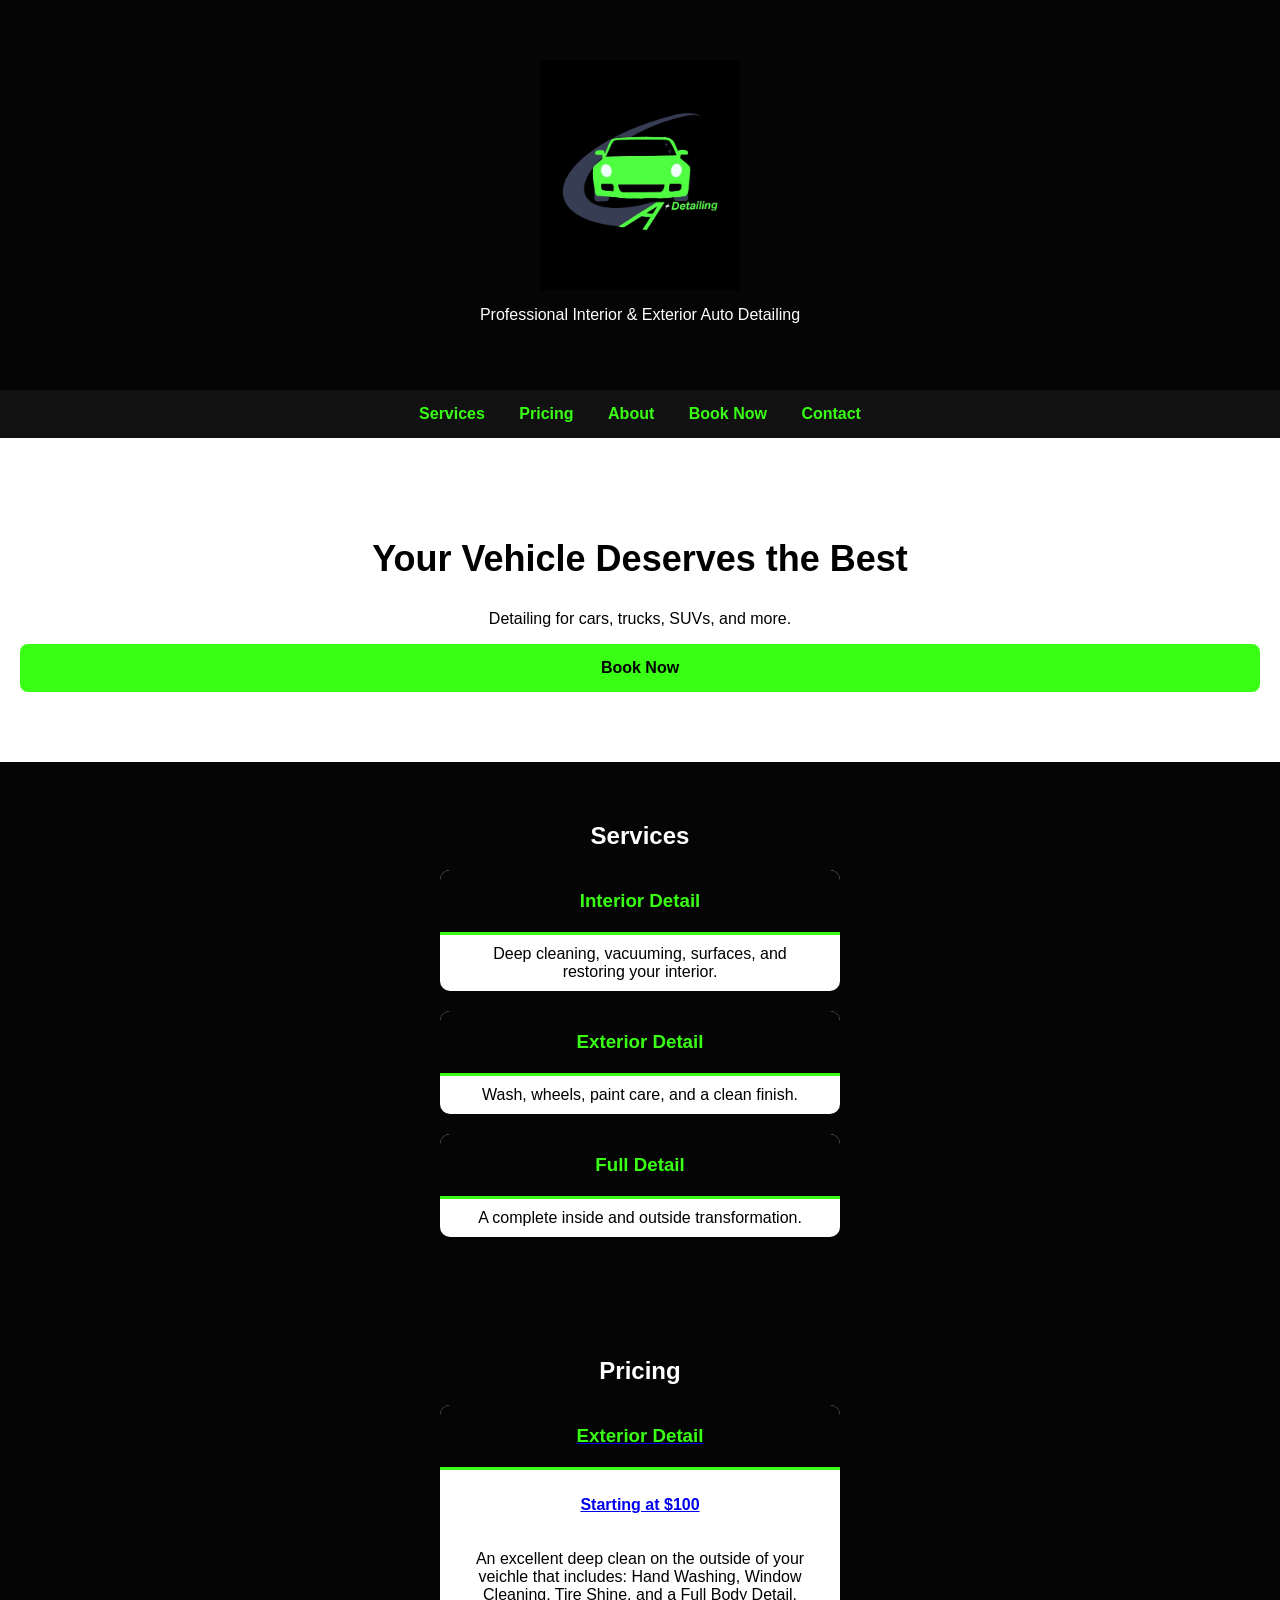
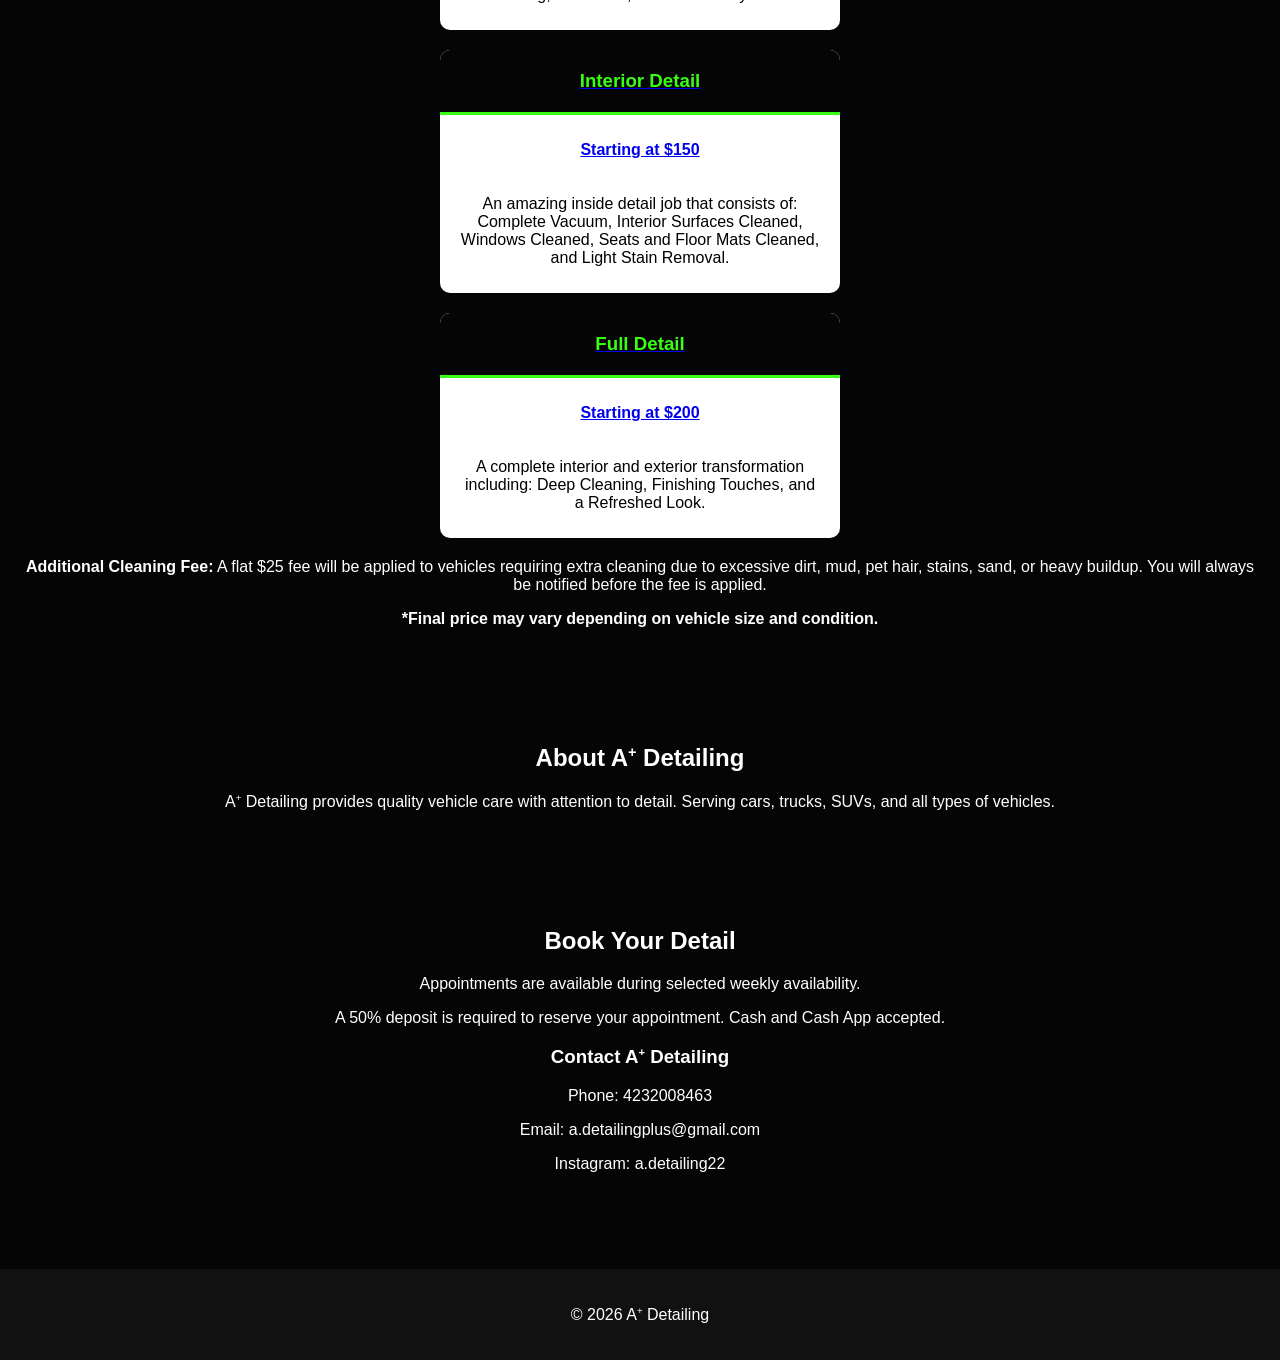
==== commit 8e0f3199: "Update index.html" ====
--- a/index.html
+++ b/index.html
@@ -55,13 +55,16 @@
     <h2>Pricing</h2>
 
     <div class="pricing-card">
-        <a href="booking.html?service=Exterior%20Detail">
+        
+     <a href="booking.html?service=Exterior%20Detail">
         <h3>Exterior Detail</h3>
         <p><strong>Starting at $100</strong></p>
+    </a>
+        
         <p>
             An excellent deep clean on the outside of your veichle that includes: 
-            Hand Washing, Window Cleaning, Tire Shine, and a Full Body Detail.
-        </p>
+            Hand Washing, Window Cleaning, Tire Shine, and a Full Body Detail. </p>
+            
     </div>
     
     <div class="pricing-card">
--- a/style.css
+++ b/style.css
@@ -236,4 +236,22 @@
 }
 .booking-page {
     font-family: Impact, sans-serif;
+}
+.price-button {
+    text-decoration: none;
+    color: inherit;
+    display: block;
+}
+.price-button {
+    color: black;
+    text-decoration: none;
+}
+
+.price-button h3,
+.price-button p {
+    color: black;
+    text-decoration: none;
+}
+.price-button:visited {
+    color: black;
 }
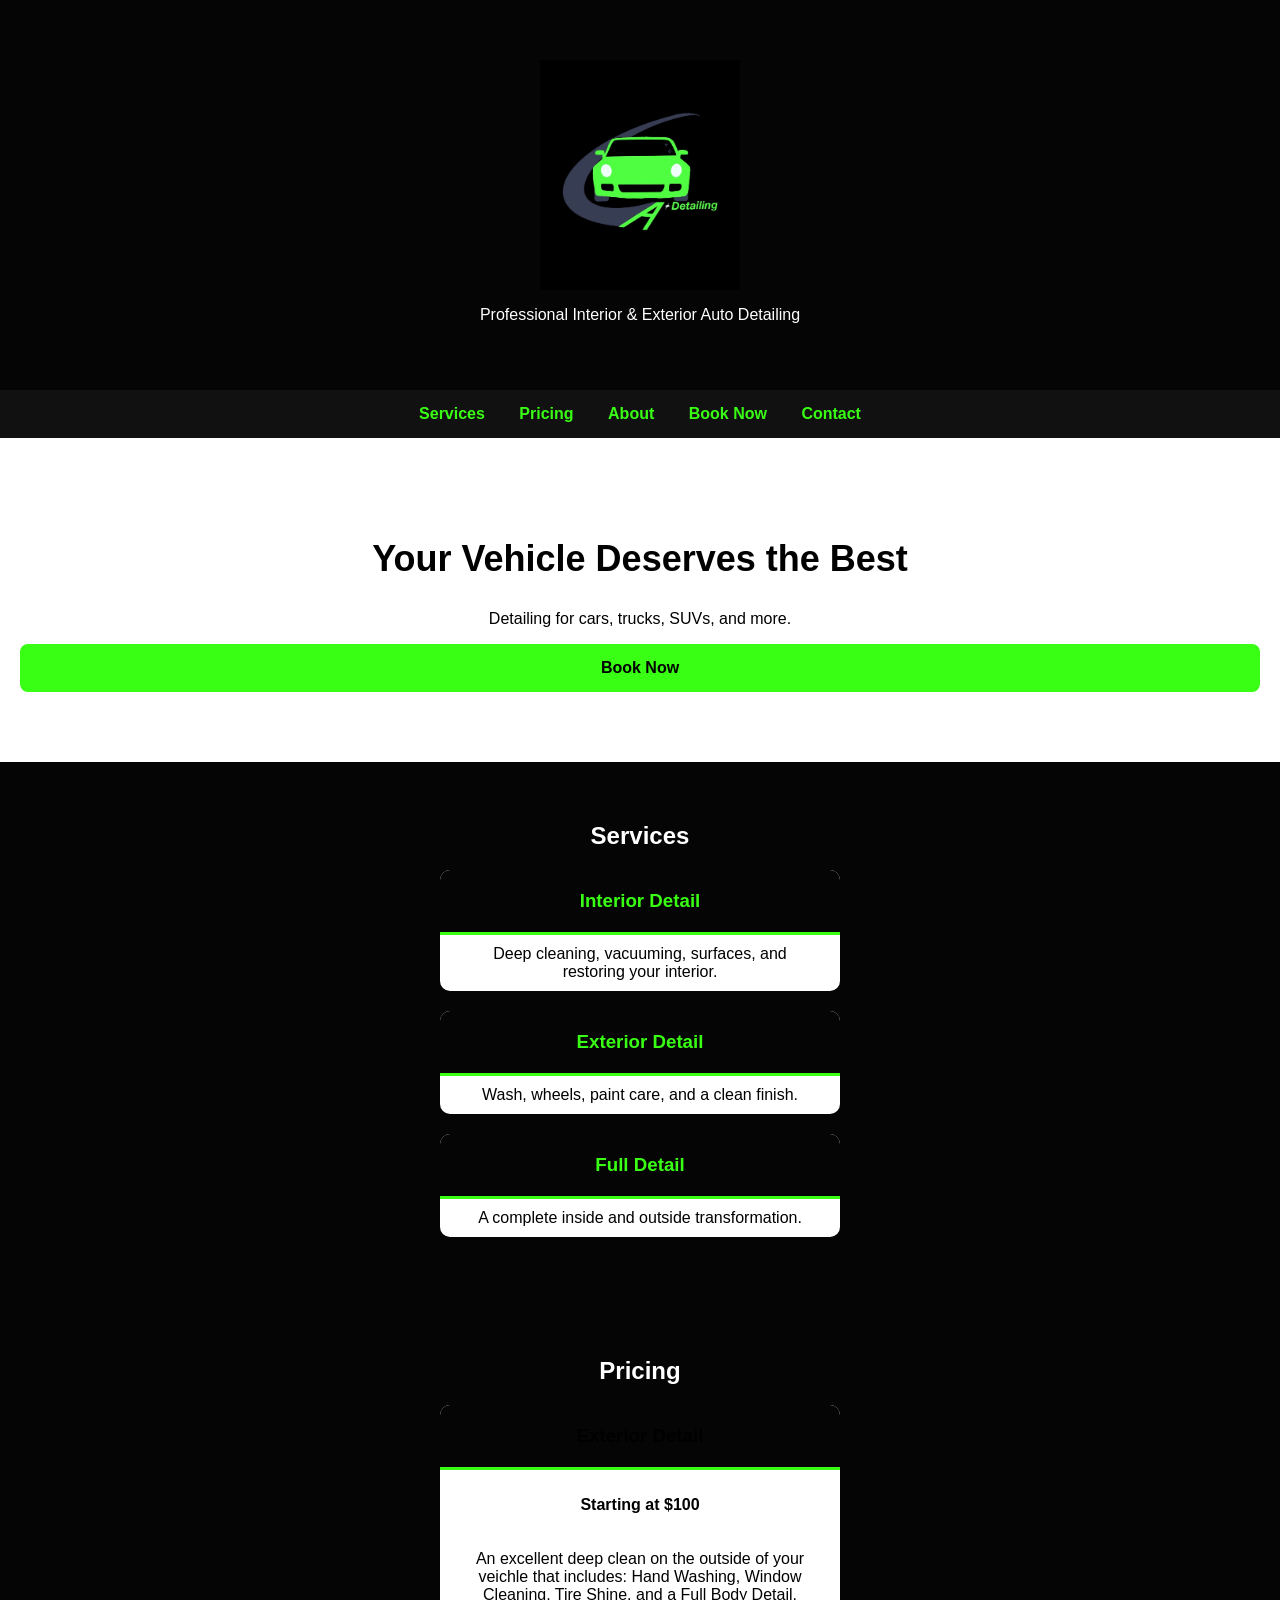
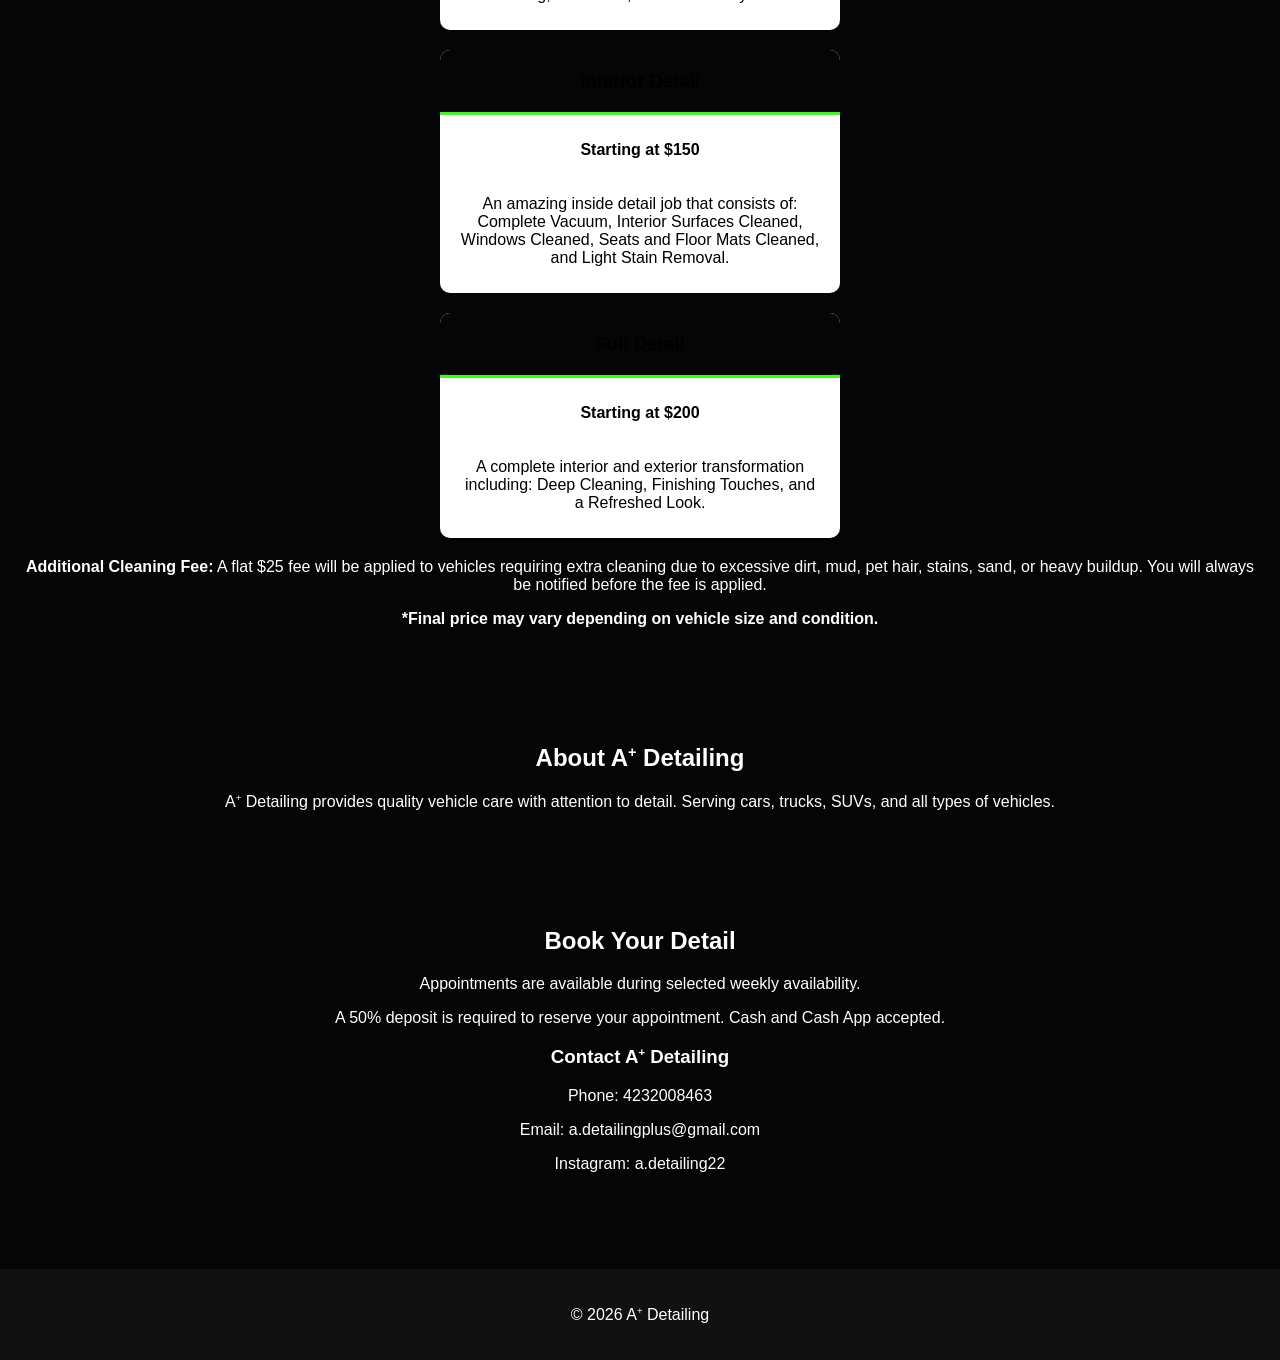
==== commit 403b21fb: "Update index.html" ====
--- a/index.html
+++ b/index.html
@@ -56,7 +56,7 @@
 
     <div class="pricing-card">
         
-     <a href="booking.html?service=Exterior%20Detail">
+     <a href="booking.html?service=Exterior%20Detail" class="price-button">
         <h3>Exterior Detail</h3>
         <p><strong>Starting at $100</strong></p>
     </a>
@@ -69,7 +69,7 @@
     
     <div class="pricing-card">
 
-    <a href="booking.html?service=Interior%20Detail">
+    <a href="booking.html?service=Interior%20Detail" class="price-button">
         <h3>Interior Detail</h3>
         <p><strong>Starting at $150</strong></p>
     </a>
@@ -81,7 +81,7 @@
     
     <div class="pricing-card">
         
-    <a href="booking.html?service=Full%20Detail">
+    <a href="booking.html?service=Full%20Detail" class="price-button">
         <h3>Full Detail</h3>
         <p><strong>Starting at $200</strong></p>
     </a>
--- a/style.css
+++ b/style.css
@@ -254,4 +254,20 @@
 }
 .price-button:visited {
     color: black;
+}
+.price-button,
+.price-button:visited {
+    color: black;
+    text-decoration: none;
+}
+.price-button h3,
+.price-button p {
+    color: black;
+}
+.pricing-card a,
+.pricing-card a:visited,
+.pricing-card a:hover,
+.pricing-card a:active {
+    color: black;
+    text-decoration: none;
 }
